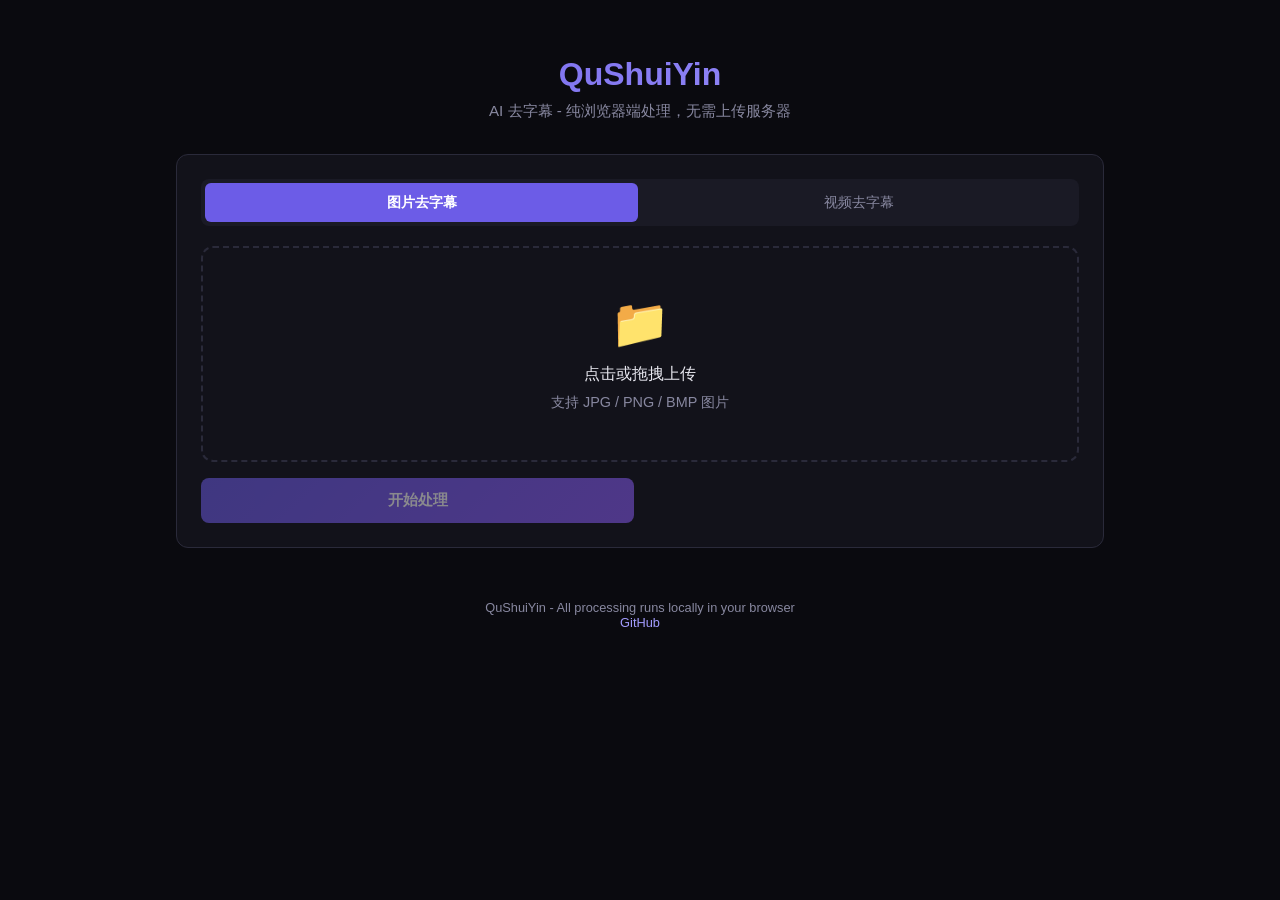
==== index.html @ d20176bd "Replace with client-side subtitle remover (GitHub Pages)" ====
<!DOCTYPE html>
<html lang="zh-CN">
<head>
<meta charset="UTF-8">
<meta name="viewport" content="width=device-width, initial-scale=1.0">
<title>QuShuiYin - AI 去字幕</title>
<style>
:root {
  --bg: #0a0a0f;
  --surface: #12121a;
  --surface2: #1a1a25;
  --border: #2a2a3a;
  --text: #e8e8f0;
  --text2: #8888a0;
  --accent: #6c5ce7;
  --accent2: #a29bfe;
  --success: #00b894;
  --danger: #e17055;
  --radius: 12px;
}
* { margin: 0; padding: 0; box-sizing: border-box; }
body {
  font-family: -apple-system, BlinkMacSystemFont, 'Segoe UI', Roboto, sans-serif;
  background: var(--bg);
  color: var(--text);
  min-height: 100vh;
}
.app {
  max-width: 960px;
  margin: 0 auto;
  padding: 24px 16px;
}
header {
  text-align: center;
  padding: 32px 0;
}
header h1 {
  font-size: 2rem;
  background: linear-gradient(135deg, var(--accent), var(--accent2));
  -webkit-background-clip: text;
  -webkit-text-fill-color: transparent;
  margin-bottom: 8px;
}
header p { color: var(--text2); font-size: 0.95rem; }
.card {
  background: var(--surface);
  border: 1px solid var(--border);
  border-radius: var(--radius);
  padding: 24px;
  margin-bottom: 20px;
}
.card-title {
  font-size: 1rem;
  font-weight: 600;
  margin-bottom: 16px;
  display: flex;
  align-items: center;
  gap: 8px;
}
.tabs {
  display: flex;
  gap: 4px;
  margin-bottom: 20px;
  background: var(--surface2);
  border-radius: 8px;
  padding: 4px;
}
.tab {
  flex: 1;
  padding: 10px;
  text-align: center;
  border-radius: 6px;
  cursor: pointer;
  font-size: 0.9rem;
  transition: all 0.2s;
  color: var(--text2);
  border: none;
  background: none;
}
.tab.active {
  background: var(--accent);
  color: white;
  font-weight: 600;
}
.tab:hover:not(.active) { color: var(--text); }
.upload-zone {
  border: 2px dashed var(--border);
  border-radius: var(--radius);
  padding: 48px 24px;
  text-align: center;
  cursor: pointer;
  transition: all 0.3s;
}
.upload-zone:hover, .upload-zone.dragover {
  border-color: var(--accent);
  background: rgba(108,92,231,0.05);
}
.upload-zone .icon { font-size: 3rem; margin-bottom: 12px; }
.upload-zone .label { color: var(--text2); font-size: 0.9rem; margin-top: 8px; }
.upload-zone input { display: none; }
.preview-container {
  position: relative;
  border-radius: var(--radius);
  overflow: hidden;
  background: #000;
  margin-top: 16px;
}
.preview-container canvas, .preview-container video {
  display: block;
  width: 100%;
  max-height: 480px;
  object-fit: contain;
}
.controls {
  display: grid;
  grid-template-columns: 1fr 1fr;
  gap: 12px;
  margin-top: 16px;
}
.control-group label {
  display: block;
  font-size: 0.8rem;
  color: var(--text2);
  margin-bottom: 6px;
}
.slider-wrap {
  display: flex;
  align-items: center;
  gap: 10px;
}
input[type="range"] {
  flex: 1;
  -webkit-appearance: none;
  height: 4px;
  background: var(--surface2);
  border-radius: 2px;
  outline: none;
}
input[type="range"]::-webkit-slider-thumb {
  -webkit-appearance: none;
  width: 16px;
  height: 16px;
  background: var(--accent);
  border-radius: 50%;
  cursor: pointer;
}
.range-val {
  font-size: 0.8rem;
  color: var(--accent2);
  min-width: 32px;
  text-align: right;
}
select {
  width: 100%;
  padding: 10px 12px;
  background: var(--surface2);
  border: 1px solid var(--border);
  border-radius: 8px;
  color: var(--text);
  font-size: 0.9rem;
  outline: none;
}
select:focus { border-color: var(--accent); }
.btn {
  display: inline-flex;
  align-items: center;
  justify-content: center;
  gap: 8px;
  padding: 12px 24px;
  border: none;
  border-radius: 8px;
  font-size: 0.95rem;
  font-weight: 600;
  cursor: pointer;
  transition: all 0.2s;
  width: 100%;
}
.btn-primary {
  background: linear-gradient(135deg, var(--accent), #8b5cf6);
  color: white;
}
.btn-primary:hover { transform: translateY(-1px); box-shadow: 0 4px 20px rgba(108,92,231,0.4); }
.btn-primary:disabled { opacity: 0.5; cursor: not-allowed; transform: none; box-shadow: none; }
.btn-secondary {
  background: var(--surface2);
  color: var(--text);
  border: 1px solid var(--border);
}
.btn-secondary:hover { border-color: var(--accent); }
.btn-group {
  display: grid;
  grid-template-columns: 1fr 1fr;
  gap: 12px;
  margin-top: 16px;
}
.progress-wrap {
  margin-top: 16px;
  display: none;
}
.progress-wrap.show { display: block; }
.progress-header {
  display: flex;
  justify-content: space-between;
  margin-bottom: 8px;
  font-size: 0.85rem;
}
.progress-header .step { color: var(--text2); }
.progress-header .pct { color: var(--accent2); font-weight: 600; }
.progress-bar {
  height: 6px;
  background: var(--surface2);
  border-radius: 3px;
  overflow: hidden;
}
.progress-bar .fill {
  height: 100%;
  background: linear-gradient(90deg, var(--accent), var(--accent2));
  border-radius: 3px;
  transition: width 0.3s;
  width: 0%;
}
.result-section { display: none; }
.result-section.show { display: block; }
.compare-wrap {
  position: relative;
  border-radius: var(--radius);
  overflow: hidden;
  background: #000;
}
.compare-wrap canvas {
  display: block;
  width: 100%;
  max-height: 480px;
}
.compare-labels {
  display: grid;
  grid-template-columns: 1fr 1fr;
  margin-top: 8px;
}
.compare-labels span {
  text-align: center;
  font-size: 0.8rem;
  color: var(--text2);
}
.footer {
  text-align: center;
  padding: 32px 0;
  color: var(--text2);
  font-size: 0.8rem;
}
.footer a { color: var(--accent2); text-decoration: none; }
@media (max-width: 640px) {
  .controls { grid-template-columns: 1fr; }
  .btn-group { grid-template-columns: 1fr; }
  header h1 { font-size: 1.5rem; }
}
</style>
</head>
<body>
<div class="app">
  <header>
    <h1>QuShuiYin</h1>
    <p>AI 去字幕 - 纯浏览器端处理，无需上传服务器</p>
  </header>

  <div class="card">
    <div class="tabs">
      <button class="tab active" data-mode="image">图片去字幕</button>
      <button class="tab" data-mode="video">视频去字幕</button>
    </div>

    <div id="uploadZone" class="upload-zone">
      <div class="icon">📁</div>
      <div>点击或拖拽上传</div>
      <div class="label" id="fileTypes">支持 JPG / PNG / BMP 图片</div>
      <input type="file" id="fileInput" accept="image/*">
    </div>

    <div class="preview-container" id="previewSection" style="display:none">
      <canvas id="previewCanvas"></canvas>
    </div>

    <div id="videoControls" style="display:none">
      <div class="controls">
        <div class="control-group">
          <label>检测区域（底部比例）</label>
          <div class="slider-wrap">
            <input type="range" id="bottomRatio" min="20" max="60" value="40">
            <span class="range-val" id="bottomRatioVal">40%</span>
          </div>
        </div>
        <div class="control-group">
          <label>字幕颜色灵敏度</label>
          <div class="slider-wrap">
            <input type="range" id="colorSensitivity" min="30" max="100" value="70">
            <span class="range-val" id="colorSensitivityVal">70%</span>
          </div>
        </div>
        <div class="control-group">
          <label>修复强度</label>
          <div class="slider-wrap">
            <input type="range" id="inpaintRadius" min="3" max="20" value="10">
            <span class="range-val" id="inpaintRadiusVal">10</span>
          </div>
        </div>
        <div class="control-group">
          <label>视频抽帧率</label>
          <select id="frameRate">
            <option value="1">每秒 1 帧（快）</option>
            <option value="2">每秒 2 帧</option>
            <option value="5" selected>每秒 5 帧（推荐）</option>
            <option value="10">每秒 10 帧（精细）</option>
          </select>
        </div>
      </div>
    </div>

    <div class="progress-wrap" id="progressWrap">
      <div class="progress-header">
        <span class="step" id="progressStep">准备中...</span>
        <span class="pct" id="progressPct">0%</span>
      </div>
      <div class="progress-bar"><div class="fill" id="progressFill"></div></div>
    </div>

    <div class="btn-group">
      <button class="btn btn-primary" id="btnProcess" disabled>开始处理</button>
      <button class="btn btn-secondary" id="btnReset" style="display:none">重新上传</button>
    </div>
  </div>

  <div class="card result-section" id="resultSection">
    <div class="card-title">处理结果</div>
    <div class="compare-wrap" id="compareWrap"></div>
    <div class="compare-labels" id="compareLabels"></div>
    <div class="btn-group" style="margin-top:16px">
      <button class="btn btn-primary" id="btnDownload">下载结果</button>
      <button class="btn btn-secondary" id="btnReset2">处理新文件</button>
    </div>
  </div>

  <div class="footer">
    <p>QuShuiYin - All processing runs locally in your browser</p>
    <p><a href="https://github.com/YP-4966/QuShuiYin" target="_blank">GitHub</a></p>
  </div>
</div>

<script>
// ========== 状态管理 ==========
let currentMode = 'image';
let sourceFile = null;
let sourceType = '';
let resultBlob = null;
let resultURL = null;

// ========== DOM ==========
const $ = s => document.querySelector(s);
const $$ = s => document.querySelectorAll(s);

const uploadZone = $('#uploadZone');
const fileInput = $('#fileInput');
const previewSection = $('#previewSection');
const previewCanvas = $('#previewCanvas');
const progressWrap = $('#progressWrap');
const progressStep = $('#progressStep');
const progressPct = $('#progressPct');
const progressFill = $('#progressFill');
const btnProcess = $('#btnProcess');
const btnReset = $('#btnReset');
const btnReset2 = $('#btnReset2');
const btnDownload = $('#btnDownload');
const resultSection = $('#resultSection');
const compareWrap = $('#compareWrap');
const compareLabels = $('#compareLabels');
const videoControls = $('#videoControls');

// ========== Tab 切换 ==========
$$('.tab').forEach(tab => {
  tab.addEventListener('click', () => {
    $$('.tab').forEach(t => t.classList.remove('active'));
    tab.classList.add('active');
    currentMode = tab.dataset.mode;
    resetAll();
    if (currentMode === 'image') {
      fileInput.accept = 'image/*';
      $('#fileTypes').textContent = '支持 JPG / PNG / BMP 图片';
    } else {
      fileInput.accept = 'video/*';
      $('#fileTypes').textContent = '支持 MP4 / WebM / MOV 视频';
    }
  });
});

// ========== 上传 ==========
uploadZone.addEventListener('click', () => fileInput.click());
uploadZone.addEventListener('dragover', e => { e.preventDefault(); uploadZone.classList.add('dragover'); });
uploadZone.addEventListener('dragleave', () => uploadZone.classList.remove('dragover'));
uploadZone.addEventListener('drop', e => {
  e.preventDefault();
  uploadZone.classList.remove('dragover');
  if (e.dataTransfer.files.length) handleFile(e.dataTransfer.files[0]);
});
fileInput.addEventListener('change', () => {
  if (fileInput.files.length) handleFile(fileInput.files[0]);
});

function handleFile(file) {
  sourceFile = file;
  sourceType = file.type.split('/')[0];
  uploadZone.style.display = 'none';
  previewSection.style.display = 'block';
  btnProcess.disabled = false;
  btnReset.style.display = 'inline-flex';

  if (currentMode === 'image' || sourceType === 'image') {
    showImagePreview(file);
  } else {
    showVideoPreview(file);
  }
}

function showImagePreview(file) {
  const img = new Image();
  img.onload = () => {
    previewCanvas.width = img.width;
    previewCanvas.height = img.height;
    const ctx = previewCanvas.getContext('2d');
    ctx.drawImage(img, 0, 0);
  };
  img.src = URL.createObjectURL(file);
}

function showVideoPreview(file) {
  const video = document.createElement('video');
  video.controls = true;
  video.muted = true;
  video.style.width = '100%';
  video.style.maxHeight = '480px';
  video.src = URL.createObjectURL(file);
  previewSection.innerHTML = '';
  previewSection.appendChild(video);
  videoControls.style.display = 'block';
}

// ========== 参数读取 ==========
function getParams() {
  return {
    bottomRatio: parseInt($('#bottomRatio').value) / 100,
    colorSensitivity: parseInt($('#colorSensitivity').value) / 100,
    inpaintRadius: parseInt($('#inpaintRadius').value),
    frameRate: parseInt($('#frameRate').value)
  };
}

// 滑块实时显示
['bottomRatio', 'colorSensitivity', 'inpaintRadius'].forEach(id => {
  const el = $(`#${id}`);
  el.addEventListener('input', () => {
    const valEl = $(`#${id}Val`);
    valEl.textContent = id === 'inpaintRadius' ? el.value : el.value + '%';
  });
});

// ========== 进度 ==========
function setProgress(pct, step) {
  progressWrap.classList.add('show');
  progressPct.textContent = Math.round(pct) + '%';
  progressFill.style.width = pct + '%';
  if (step) progressStep.textContent = step;
}

// ========== 字幕检测 ==========
function detectSubtitleMask(ctx, width, height, params) {
  const imageData = ctx.getImageData(0, 0, width, height);
  const data = imageData.data;
  const bottomY = Math.floor(height * (1 - params.bottomRatio));
  const mask = new Uint8ClampedArray(width * height);

  const sens = params.colorSensitivity;
  const satThresh = 60 + (1 - sens) * 100;
  const valThresh = 150 + (1 - sens) * 60;

  for (let y = bottomY; y < height; y++) {
    for (let x = 0; x < width; x++) {
      const i = (y * width + x) * 4;
      const r = data[i], g = data[i+1], b = data[i+2];

      // RGB → HSV
      const max = Math.max(r, g, b);
      const min = Math.min(r, g, b);
      const d = max - min;
      const s = max === 0 ? 0 : d / max * 255;
      const v = max;

      // 检测白色/亮色/黄色字幕
      let isText = false;
      if (v > valThresh && s < satThresh) {
        isText = true; // 白色/亮色
      }
      // 检测黄色字幕（常见于某些视频）
      if (r > 180 && g > 150 && b < 100 && s > 50 && v > 150) {
        isText = true;
      }

      if (isText) {
        mask[y * width + x] = 255;
      }
    }
  }

  // 形态学操作：膨胀 + 闭运算
  dilateMask(mask, width, height, 3);
  closeMask(mask, width, height, 8, 3);
  dilateMask(mask, width, height, 2);

  // 过滤：只保留底部宽条状区域（字幕特征）
  const contours = findContours(mask, width, height);
  const filtered = new Uint8ClampedArray(width * height);

  for (const contour of contours) {
    const { minX, minY, maxX, maxY } = contour;
    const cw = maxX - minX;
    const ch = maxY - minY;

    // 字幕特征：宽度 > 图片宽的 8%，高度合理
    if (cw > width * 0.08 && ch > 4 && ch < height * 0.15) {
      // 填充边界框
      const padX = 6, padY = 4;
      const x1 = Math.max(0, minX - padX);
      const y1 = Math.max(0, minY - padY);
      const x2 = Math.min(width, maxX + padX);
      const y2 = Math.min(height, maxY + padY);

      for (let y = y1; y < y2; y++) {
        for (let x = x1; x < x2; x++) {
          filtered[y * width + x] = 255;
        }
      }
    }
  }

  return filtered;
}

// ========== 形态学操作 ==========
function dilateMask(mask, w, h, r) {
  const copy = new Uint8ClampedArray(mask);
  for (let y = r; y < h - r; y++) {
    for (let x = r; x < w - r; x++) {
      if (copy[y * w + x] === 255) {
        for (let dy = -r; dy <= r; dy++) {
          for (let dx = -r; dx <= r; dx++) {
            if (dx*dx + dy*dy <= r*r) {
              mask[(y+dy)*w + (x+dx)] = 255;
            }
          }
        }
      }
    }
  }
}

function closeMask(mask, w, h, kx, ky) {
  // 先膨胀再腐蚀
  const tmp = new Uint8ClampedArray(mask);
  dilateMask(tmp, w, h, Math.ceil(kx/2));
  erodeMask(mask, w, h, Math.ceil(ky/2));
}

function erodeMask(mask, w, h, r) {
  const copy = new Uint8ClampedArray(mask);
  for (let y = r; y < h - r; y++) {
    for (let x = r; x < w - r; x++) {
      let allSet = true;
      outer: for (let dy = -r; dy <= r; dy++) {
        for (let dx = -r; dx <= r; dx++) {
          if (copy[(y+dy)*w + (x+dx)] === 0) {
            allSet = false;
            break outer;
          }
        }
      }
      mask[y * w + x] = allSet ? 255 : 0;
    }
  }
}

// ========== 轮廓检测（简化版）==========
function findContours(mask, w, h) {
  const visited = new Uint8ClampedArray(w * h);
  const contours = [];

  for (let y = 0; y < h; y++) {
    for (let x = 0; x < w; x++) {
      const idx = y * w + x;
      if (mask[idx] === 255 && !visited[idx]) {
        // BFS 找连通区域
        let minX = x, minY = y, maxX = x, maxY = y;
        const queue = [idx];
        visited[idx] = 1;

        while (queue.length > 0) {
          const cur = queue.shift();
          const cx = cur % w;
          const cy = (cur - cx) / w;
          minX = Math.min(minX, cx);
          maxX = Math.max(maxX, cx);
          minY = Math.min(minY, cy);
          maxY = Math.max(maxY, cy);

          for (const [dx, dy] of [[-1,0],[1,0],[0,-1],[0,1]]) {
            const nx = cx + dx, ny = cy + dy;
            if (nx >= 0 && nx < w && ny >= 0 && ny < h) {
              const ni = ny * w + nx;
              if (mask[ni] === 255 && !visited[ni]) {
                visited[ni] = 1;
                queue.push(ni);
              }
            }
          }
        }

        contours.push({ minX, minY, maxX, maxY });
      }
    }
  }
  return contours;
}

// ========== Telea Inpainting（简化版，Canvas 实现）==========
function inpaintRegion(ctx, width, height, mask, radius) {
  const imageData = ctx.getImageData(0, 0, width, height);
  const data = imageData.data;

  // 找到所有需要修复的像素
  const toInpaint = [];
  for (let y = 0; y < height; y++) {
    for (let x = 0; x < width; x++) {
      if (mask[y * width + x] === 255) {
        toInpaint.push([x, y]);
      }
    }
  }

  if (toInpaint.length === 0) return;

  // 从外向内排序（边缘优先修复，效果更好）
  // 计算每个像素到非掩码区域的距离
  const dist = new Float32Array(width * height).fill(Infinity);
  const queue = [];

  for (let y = 0; y < height; y++) {
    for (let x = 0; x < width; x++) {
      if (mask[y * width + x] === 0) {
        dist[y * width + x] = 0;
        // 检查邻居是否在掩码内
        for (const [dx, dy] of [[-1,0],[1,0],[0,-1],[0,1]]) {
          const nx = x + dx, ny = y + dy;
          if (nx >= 0 && nx < width && ny >= 0 && ny < height) {
            if (mask[ny * width + nx] === 255) {
              queue.push([nx, ny, 1]);
            }
          }
        }
      }
    }
  }

  // BFS 计算距离
  let head = 0;
  while (head < queue.length) {
    const [x, y, d] = queue[head++];
    const idx = y * width + x;
    if (d >= dist[idx]) continue;
    dist[idx] = d;

    for (const [dx, dy] of [[-1,0],[1,0],[0,-1],[0,1],[-1,-1],[1,-1],[-1,1],[1,1]]) {
      const nx = x + dx, ny = y + dy;
      if (nx >= 0 && nx < width && ny >= 0 && ny < height) {
        if (mask[ny * width + nx] === 255 && dist[ny * width + nx] > d + 1) {
          queue.push([nx, ny, d + 1]);
        }
      }
    }
  }

  // 按距离从外到内排序
  toInpaint.sort((a, b) => {
    const da = dist[a[1] * width + a[0]];
    const db = dist[b[1] * width + b[0]];
    return da - db;
  });

  // 修复：从边缘向内，每个像素用周围已知像素的加权平均
  // 修改掩码为已修复
  const fixedMask = new Uint8ClampedArray(mask);

  for (const [x, y] of toInpaint) {
    const idx = (y * width + x) * 4;
    let totalR = 0, totalG = 0, totalB = 0, totalW = 0;

    // 收集周围已知像素
    const r = radius;
    for (let dy = -r; dy <= r; dy++) {
      for (let dx = -r; dx <= r; dx++) {
        const nx = x + dx, ny = y + dy;
        if (nx >= 0 && nx < width && ny >= 0 && ny < height) {
          if (fixedMask[ny * width + nx] === 0) {
            // 距离越近权重越大
            const dist2 = dx*dx + dy*dy;
            const w = 1.0 / (dist2 + 1);
            const ni = (ny * width + nx) * 4;
            totalR += data[ni] * w;
            totalG += data[ni+1] * w;
            totalB += data[ni+2] * w;
            totalW += w;
          }
        }
      }
    }

    if (totalW > 0) {
      data[idx] = totalR / totalW;
      data[idx+1] = totalG / totalW;
      data[idx+2] = totalB / totalW;
      data[idx+3] = 255;
    }

    fixedMask[y * width + x] = 0; // 标记为已修复
  }

  ctx.putImageData(imageData, 0, 0);
}

// ========== 简化版修复（更快，效果稍差）==========
function quickInpaint(ctx, width, height, mask, radius) {
  // 直接用周围像素的颜色填充
  const imageData = ctx.getImageData(0, 0, width, height);
  const data = imageData.data;
  const fixed = new Uint8ClampedArray(mask);

  // 多轮修复（从外到内）
  for (let pass = 0; pass < radius; pass++) {
    for (let y = 1; y < height - 1; y++) {
      for (let x = 1; x < width - 1; x++) {
        if (fixed[y * width + x] === 255) {
          const idx = (y * width + x) * 4;
          let r = 0, g = 0, b = 0, c = 0;

          for (const [dx, dy] of [[-1,0],[1,0],[0,-1],[0,1]]) {
            const ni = ((y+dy) * width + (x+dx)) * 4;
            if (fixed[(y+dy)*width + (x+dx)] === 0) {
              r += data[ni]; g += data[ni+1]; b += data[ni+2]; c++;
            }
          }
          if (c > 0) {
            data[idx] = r / c;
            data[idx+1] = g / c;
            data[idx+2] = b / c;
            fixed[y * width + x] = 0;
          }
        }
      }
    }
    // 反向扫描
    for (let y = height - 2; y > 0; y--) {
      for (let x = width - 2; x > 0; x--) {
        if (fixed[y * width + x] === 255) {
          const idx = (y * width + x) * 4;
          let r = 0, g = 0, b = 0, c = 0;
          for (const [dx, dy] of [[-1,0],[1,0],[0,-1],[0,1]]) {
            const ni = ((y+dy) * width + (x+dx)) * 4;
            if (fixed[(y+dy)*width + (x+dx)] === 0) {
              r += data[ni]; g += data[ni+1]; b += data[ni+2]; c++;
            }
          }
          if (c > 0) {
            data[idx] = r / c;
            data[idx+1] = g / c;
            data[idx+2] = b / c;
            fixed[y * width + x] = 0;
          }
        }
      }
    }
  }

  ctx.putImageData(imageData, 0, 0);
}

// ========== 处理图片 ==========
async function processImage(file) {
  return new Promise((resolve) => {
    const img = new Image();
    img.onload = () => {
      const w = img.width, h = img.height;
      const canvas = document.createElement('canvas');
      canvas.width = w;
      canvas.height = h;
      const ctx = canvas.getContext('2d');
      ctx.drawImage(img, 0, 0);

      setProgress(30, '检测字幕区域...');
      const params = getParams();
      const mask = detectSubtitleMask(ctx, w, h, params);

      const maskPixels = mask.reduce((a, b) => a + (b > 0 ? 1 : 0), 0);
      console.log(`检测到字幕像素: ${maskPixels} (${(maskPixels/(w*h)*100).toFixed(1)}%)`);

      setProgress(50, '修复图像...');
      setTimeout(() => {
        // 使用高质量修复
        inpaintRegion(ctx, w, h, mask, params.inpaintRadius);

        // 再做一轮快速修复处理残余
        const mask2 = detectSubtitleMask(ctx, w, h, params);
        quickInpaint(ctx, w, h, mask2, Math.min(params.inpaintRadius, 5));

        setProgress(100, '完成');
        canvas.toBlob(blob => {
          resolve({ blob, canvas, width: w, height: h });
        }, 'image/png');
      }, 50);
    };
    img.src = URL.createObjectURL(file);
  });
}

// ========== 处理视频 ==========
async function processVideo(file) {
  const params = getParams();
  const fps = params.frameRate;

  return new Promise((resolve) => {
    const video = document.createElement('video');
    video.muted = true;
    video.preload = 'auto';

    video.onloadedmetadata = async () => {
      const vw = video.videoWidth, vh = video.videoHeight;
      const duration = video.duration;
      const totalFrames = Math.ceil(duration * fps);

      // 限制最大帧数
      const maxFrames = Math.min(totalFrames, 300);
      const actualFps = maxFrames / duration;

      setProgress(5, `提取 ${maxFrames} 帧...`);

      // 抽帧到离屏 Canvas
      const frames = [];
      const frameCanvas = document.createElement('canvas');
      frameCanvas.width = vw;
      frameCanvas.height = vh;
      const frameCtx = frameCanvas.getContext('2d');

      for (let i = 0; i < maxFrames; i++) {
        const t = i / actualFps;
        video.currentTime = t;
        await new Promise(r => { video.onseeked = r; });
        frameCtx.drawImage(video, 0, 0, vw, vh);

        // 保存帧数据
        const frameData = frameCtx.getImageData(0, 0, vw, vh);
        frames.push({
          data: new ImageData(
            new Uint8ClampedArray(frameData.data),
            vw, vh
          ),
          time: t
        });

        const pct = 5 + (10 * i / maxFrames);
        setProgress(pct, `抽帧 ${i+1}/${maxFrames}`);
      }

      setProgress(15, `处理 ${maxFrames} 帧...`);

      // 逐帧处理
      const processedFrames = [];
      for (let i = 0; i < frames.length; i++) {
        const frame = frames[i];
        const tmpCanvas = document.createElement('canvas');
        tmpCanvas.width = vw;
        tmpCanvas.height = vh;
        const tmpCtx = tmpCanvas.getContext('2d');
        tmpCtx.putImageData(frame.data, 0, 0);

        // 检测 + 修复
        const mask = detectSubtitleMask(tmpCtx, vw, vh, params);
        inpaintRegion(tmpCtx, vw, vh, mask, params.inpaintRadius);

        // 二次修复
        const mask2 = detectSubtitleMask(tmpCtx, vw, vh, params);
        quickInpaint(tmpCtx, vw, vh, mask2, Math.min(params.inpaintRadius, 5));

        processedFrames.push({
          canvas: tmpCanvas,
          time: frame.time
        });

        const pct = 15 + (70 * (i + 1) / frames.length);
        setProgress(pct, `处理帧 ${i+1}/${frames.length}`);
      }

      setProgress(85, '合成视频...');

      // 用 MediaRecorder 合成视频
      const outCanvas = document.createElement('canvas');
      outCanvas.width = vw;
      outCanvas.height = vh;
      const outCtx = outCanvas.getContext('2d');

      const stream = outCanvas.captureStream(0);
      const recorder = new MediaRecorder(stream, {
        mimeType: 'video/webm;codecs=vp9',
        videoBitsPerSecond: 5000000
      });

      const chunks = [];
      recorder.ondataavailable = e => { if (e.data.size > 0) chunks.push(e.data); };

      const recordingDone = new Promise(r => {
        recorder.onstop = () => {
          const blob = new Blob(chunks, { type: 'video/webm' });
          r(blob);
        };
      });

      recorder.start();

      // 逐帧绘制到输出 canvas
      let frameIdx = 0;
      const drawNextFrame = () => {
        if (frameIdx >= processedFrames.length) {
          recorder.stop();
          return;
        }
        const pf = processedFrames[frameIdx];
        outCtx.drawImage(pf.canvas, 0, 0);

        // 按帧间隔计算下一帧时间
        const nextTime = frameIdx < processedFrames.length - 1
          ? processedFrames[frameIdx + 1].time - pf.time
          : 1 / actualFps;

        frameIdx++;
        const pct = 85 + (10 * frameIdx / processedFrames.length);
        setProgress(pct, `合成帧 ${frameIdx}/${processedFrames.length}`);

        setTimeout(drawNextFrame, Math.max(1, nextTime * 1000 * 0.8));
      };

      drawNextFrame();
      const videoBlob = await recordingDone;

      setProgress(100, '完成');
      resolve({ blob: videoBlob, width: vw, height: vh });
    };

    video.src = URL.createObjectURL(file);
  });
}

// ========== 处理按钮 ==========
btnProcess.addEventListener('click', async () => {
  if (!sourceFile) return;
  btnProcess.disabled = true;
  progressWrap.classList.add('show');

  try {
    let result;
    if (currentMode === 'image' || sourceType === 'image') {
      result = await processImage(sourceFile);
    } else {
      result = await processVideo(sourceFile);
    }

    resultBlob = result.blob;
    resultURL = URL.createObjectURL(resultBlob);

    // 显示结果
    resultSection.classList.add('show');
    compareWrap.innerHTML = '';
    compareLabels.innerHTML = '';

    if (currentMode === 'image' || sourceType === 'image') {
      // 并排对比
      const origImg = document.createElement('img');
      origImg.src = URL.createObjectURL(sourceFile);
      origImg.style.cssText = 'width:100%;display:block';

      const resImg = document.createElement('img');
      resImg.src = resultURL;
      resImg.style.cssText = 'width:100%;display:block';

      compareWrap.style.display = 'grid';
      compareWrap.style.gridTemplateColumns = '1fr 1fr';
      compareWrap.appendChild(origImg);
      compareWrap.appendChild(resImg);

      compareLabels.innerHTML = '<span>原图</span><span>处理后</span>';
    } else {
      const video = document.createElement('video');
      video.src = resultURL;
      video.controls = true;
      video.style.cssText = 'width:100%;display:block';
      compareWrap.appendChild(video);
      compareLabels.innerHTML = '<span colspan="2" style="grid-column:1/-1">处理后的视频</span>';
    }
  } catch (err) {
    console.error(err);
    setProgress(0, '处理出错: ' + err.message);
  }
});

// ========== 下载 ==========
btnDownload.addEventListener('click', () => {
  if (!resultBlob) return;
  const a = document.createElement('a');
  a.href = resultURL;
  a.download = currentMode === 'image' || sourceType === 'image'
    ? 'qushuiyin_result.png'
    : 'qushuiyin_result.webm';
  a.click();
});

// ========== 重置 ==========
function resetAll() {
  sourceFile = null;
  resultBlob = null;
  if (resultURL) { URL.revokeObjectURL(resultURL); resultURL = null; }
  fileInput.value = '';
  uploadZone.style.display = '';
  previewSection.style.display = 'none';
  previewSection.innerHTML = '<canvas id="previewCanvas"></canvas>';
  btnProcess.disabled = true;
  btnReset.style.display = 'none';
  resultSection.classList.remove('show');
  progressWrap.classList.remove('show');
  videoControls.style.display = 'none';
}

btnReset.addEventListener('click', resetAll);
btnReset2.addEventListener('click', resetAll);
</script>
</body>
</html>
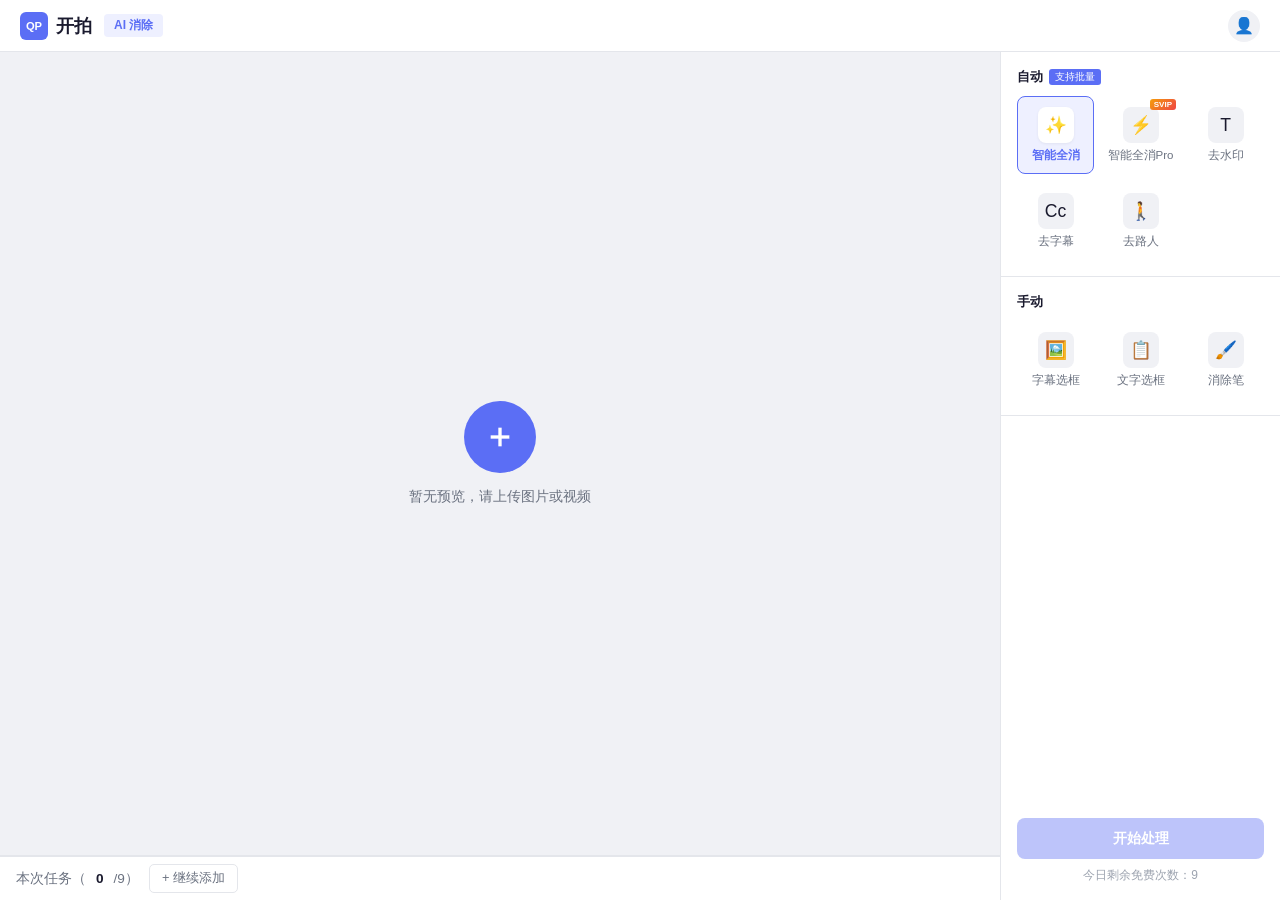
==== commit 0b9dc9ce: "feat: 我想要搭建一个去图片和视频水印和字幕的工… Co-authored-by: traeagent <traeagent@users.noreply.github.com>" ====
--- a/index.html
+++ b/index.html
@@ -3,319 +3,630 @@
 <head>
 <meta charset="UTF-8">
 <meta name="viewport" content="width=device-width, initial-scale=1.0">
-<title>QuShuiYin - AI 去字幕</title>
+<title>QuShuiYin - AI 消除字幕水印</title>
 <style>
 :root {
-  --bg: #0a0a0f;
-  --surface: #12121a;
-  --surface2: #1a1a25;
-  --border: #2a2a3a;
-  --text: #e8e8f0;
-  --text2: #8888a0;
-  --accent: #6c5ce7;
-  --accent2: #a29bfe;
-  --success: #00b894;
-  --danger: #e17055;
-  --radius: 12px;
+  --bg: #f5f6fa;
+  --surface: #ffffff;
+  --surface2: #f0f1f5;
+  --border: #e4e6eb;
+  --text: #1a1a2e;
+  --text2: #6b7280;
+  --text3: #9ca3af;
+  --accent: #5b6ef5;
+  --accent-light: #eef0ff;
+  --accent-hover: #4a5ce0;
+  --success: #10b981;
+  --danger: #ef4444;
+  --radius: 10px;
+  --shadow: 0 1px 3px rgba(0,0,0,0.06);
+  --shadow-lg: 0 4px 16px rgba(0,0,0,0.08);
 }
 * { margin: 0; padding: 0; box-sizing: border-box; }
 body {
-  font-family: -apple-system, BlinkMacSystemFont, 'Segoe UI', Roboto, sans-serif;
+  font-family: -apple-system, BlinkMacSystemFont, 'PingFang SC', 'Microsoft YaHei', sans-serif;
   background: var(--bg);
   color: var(--text);
   min-height: 100vh;
-}
-.app {
-  max-width: 960px;
-  margin: 0 auto;
-  padding: 24px 16px;
-}
-header {
+  overflow: hidden;
+}
+
+/* ===== Header ===== */
+.header {
+  height: 52px;
+  background: var(--surface);
+  border-bottom: 1px solid var(--border);
+  display: flex;
+  align-items: center;
+  padding: 0 20px;
+  gap: 12px;
+  position: relative;
+  z-index: 10;
+}
+.header .logo {
+  display: flex;
+  align-items: center;
+  gap: 8px;
+  font-weight: 700;
+  font-size: 1.1rem;
+}
+.header .logo-icon {
+  width: 28px;
+  height: 28px;
+  background: var(--accent);
+  border-radius: 6px;
+  display: flex;
+  align-items: center;
+  justify-content: center;
+  color: white;
+  font-size: 0.7rem;
+  font-weight: 800;
+}
+.header .tag {
+  background: var(--accent-light);
+  color: var(--accent);
+  font-size: 0.75rem;
+  font-weight: 600;
+  padding: 3px 10px;
+  border-radius: 4px;
+}
+.header .right {
+  margin-left: auto;
+  display: flex;
+  align-items: center;
+  gap: 12px;
+}
+.btn-vip {
+  background: var(--accent);
+  color: white;
+  border: none;
+  padding: 7px 16px;
+  border-radius: 6px;
+  font-size: 0.82rem;
+  font-weight: 600;
+  cursor: pointer;
+  display: flex;
+  align-items: center;
+  gap: 5px;
+}
+.btn-vip:hover { background: var(--accent-hover); }
+.avatar {
+  width: 32px;
+  height: 32px;
+  border-radius: 50%;
+  background: var(--surface2);
+  display: flex;
+  align-items: center;
+  justify-content: center;
+  color: var(--text3);
+  cursor: pointer;
+}
+
+/* ===== Layout ===== */
+.layout {
+  display: flex;
+  height: calc(100vh - 52px);
+}
+
+/* ===== Main Area ===== */
+.main-area {
+  flex: 1;
+  display: flex;
+  flex-direction: column;
+  min-width: 0;
+}
+
+/* Upload / Preview */
+.preview-zone {
+  flex: 1;
+  display: flex;
+  align-items: center;
+  justify-content: center;
+  background: var(--surface2);
+  position: relative;
+  overflow: hidden;
+  border-bottom: 1px solid var(--border);
+}
+.upload-placeholder {
   text-align: center;
-  padding: 32px 0;
-}
-header h1 {
-  font-size: 2rem;
-  background: linear-gradient(135deg, var(--accent), var(--accent2));
-  -webkit-background-clip: text;
-  -webkit-text-fill-color: transparent;
-  margin-bottom: 8px;
-}
-header p { color: var(--text2); font-size: 0.95rem; }
-.card {
+  cursor: pointer;
+}
+.upload-placeholder .plus {
+  width: 72px;
+  height: 72px;
+  background: var(--accent);
+  border-radius: 50%;
+  display: flex;
+  align-items: center;
+  justify-content: center;
+  margin: 0 auto 14px;
+  transition: transform 0.2s;
+}
+.upload-placeholder .plus:hover { transform: scale(1.05); }
+.upload-placeholder .plus svg { width: 32px; height: 32px; }
+.upload-placeholder p { color: var(--text2); font-size: 0.88rem; }
+
+/* Canvas container for editing */
+.canvas-container {
+  position: relative;
+  display: none;
+  width: 100%;
+  height: 100%;
+}
+.canvas-container canvas {
+  position: absolute;
+  top: 50%;
+  left: 50%;
+  transform: translate(-50%, -50%);
+  max-width: 100%;
+  max-height: 100%;
+}
+.canvas-container canvas.overlay-canvas {
+  cursor: crosshair;
+  z-index: 2;
+}
+
+/* Video container */
+.video-container {
+  display: none;
+  width: 100%;
+  height: 100%;
+  background: #000;
+  align-items: center;
+  justify-content: center;
+}
+.video-container video {
+  max-width: 100%;
+  max-height: 100%;
+}
+
+/* Drag over effect */
+.preview-zone.dragover {
+  background: var(--accent-light);
+  outline: 2px dashed var(--accent);
+  outline-offset: -8px;
+}
+
+/* Task list */
+.task-bar {
+  height: 44px;
   background: var(--surface);
+  border-top: 1px solid var(--border);
+  display: flex;
+  align-items: center;
+  padding: 0 16px;
+  gap: 10px;
+  font-size: 0.85rem;
+  color: var(--text2);
+}
+.task-bar .count { font-weight: 600; color: var(--text); }
+.btn-add {
   border: 1px solid var(--border);
-  border-radius: var(--radius);
-  padding: 24px;
-  margin-bottom: 20px;
-}
-.card-title {
-  font-size: 1rem;
+  background: white;
+  padding: 5px 12px;
+  border-radius: 5px;
+  font-size: 0.8rem;
+  cursor: pointer;
+  color: var(--text2);
+  display: flex;
+  align-items: center;
+  gap: 4px;
+}
+.btn-add:hover { border-color: var(--accent); color: var(--accent); }
+.task-bar .task-items {
+  flex: 1;
+  display: flex;
+  gap: 6px;
+  overflow-x: auto;
+  margin-left: 8px;
+}
+.task-bar .task-thumb {
+  width: 32px;
+  height: 24px;
+  border-radius: 3px;
+  background: var(--surface2);
+  overflow: hidden;
+  flex-shrink: 0;
+  border: 1.5px solid transparent;
+}
+.task-bar .task-thumb.active { border-color: var(--accent); }
+.task-bar .task-thumb img { width: 100%; height: 100%; object-fit: cover; }
+
+/* ===== Right Panel ===== */
+.right-panel {
+  width: 280px;
+  background: var(--surface);
+  border-left: 1px solid var(--border);
+  display: flex;
+  flex-direction: column;
+  overflow-y: auto;
+}
+.panel-section {
+  padding: 16px;
+  border-bottom: 1px solid var(--border);
+}
+.panel-section:last-child { border-bottom: none; }
+.panel-label {
+  font-size: 0.82rem;
   font-weight: 600;
-  margin-bottom: 16px;
-  display: flex;
-  align-items: center;
+  color: var(--text);
+  margin-bottom: 10px;
+  display: flex;
+  align-items: center;
+  gap: 6px;
+}
+.panel-label .badge {
+  background: var(--accent);
+  color: white;
+  font-size: 0.65rem;
+  padding: 1px 6px;
+  border-radius: 3px;
+  font-weight: 500;
+}
+
+/* Mode grid */
+.mode-grid {
+  display: grid;
+  grid-template-columns: 1fr 1fr 1fr;
   gap: 8px;
 }
-.tabs {
-  display: flex;
-  gap: 4px;
-  margin-bottom: 20px;
+.mode-item {
+  display: flex;
+  flex-direction: column;
+  align-items: center;
+  gap: 5px;
+  padding: 10px 4px;
+  border-radius: 8px;
+  cursor: pointer;
+  border: 1.5px solid transparent;
+  transition: all 0.15s;
+  position: relative;
+}
+.mode-item:hover { background: var(--surface2); }
+.mode-item.active {
+  border-color: var(--accent);
+  background: var(--accent-light);
+}
+.mode-item .icon-box {
+  width: 36px;
+  height: 36px;
+  border-radius: 8px;
+  background: var(--surface2);
+  display: flex;
+  align-items: center;
+  justify-content: center;
+  font-size: 1.1rem;
+}
+.mode-item.active .icon-box { background: white; box-shadow: var(--shadow); }
+.mode-item .label { font-size: 0.72rem; color: var(--text2); white-space: nowrap; }
+.mode-item.active .label { color: var(--accent); font-weight: 600; }
+.mode-item .svip-tag {
+  position: absolute;
+  top: 2px;
+  right: 2px;
+  background: linear-gradient(135deg, #f59e0b, #ef4444);
+  color: white;
+  font-size: 0.5rem;
+  padding: 1px 4px;
+  border-radius: 3px;
+  font-weight: 700;
+}
+
+/* Tool options */
+.tool-options {
+  display: none;
+  margin-top: 10px;
+  padding: 10px;
   background: var(--surface2);
   border-radius: 8px;
-  padding: 4px;
-}
-.tab {
-  flex: 1;
-  padding: 10px;
-  text-align: center;
-  border-radius: 6px;
+  font-size: 0.8rem;
+}
+.tool-options.show { display: block; }
+.tool-options label {
+  display: block;
+  margin-bottom: 6px;
+  color: var(--text2);
+  font-size: 0.78rem;
+}
+.tool-options select, .tool-options input[type="range"] {
+  width: 100%;
+  margin-bottom: 8px;
+}
+.tool-options select {
+  padding: 6px 8px;
+  border: 1px solid var(--border);
+  border-radius: 5px;
+  font-size: 0.8rem;
+  background: white;
+  color: var(--text);
+}
+.tool-options input[type="range"] {
+  -webkit-appearance: none;
+  height: 4px;
+  background: var(--border);
+  border-radius: 2px;
+  outline: none;
+}
+.tool-options input[type="range"]::-webkit-slider-thumb {
+  -webkit-appearance: none;
+  width: 14px;
+  height: 14px;
+  background: var(--accent);
+  border-radius: 50%;
   cursor: pointer;
+}
+.range-row {
+  display: flex;
+  align-items: center;
+  gap: 8px;
+}
+.range-row .val {
+  font-size: 0.75rem;
+  color: var(--accent);
+  min-width: 28px;
+  text-align: right;
+}
+
+/* Brush size indicator */
+.brush-indicator {
+  display: none;
+  position: fixed;
+  border: 2px solid var(--accent);
+  border-radius: 50%;
+  pointer-events: none;
+  z-index: 100;
+  opacity: 0.6;
+}
+
+/* Progress */
+.progress-section {
+  padding: 16px;
+  display: none;
+}
+.progress-section.show { display: block; }
+.progress-header {
+  display: flex;
+  justify-content: space-between;
+  margin-bottom: 6px;
+  font-size: 0.8rem;
+}
+.progress-header .step { color: var(--text2); }
+.progress-header .pct { color: var(--accent); font-weight: 600; }
+.progress-bar {
+  height: 5px;
+  background: var(--surface2);
+  border-radius: 3px;
+  overflow: hidden;
+}
+.progress-bar .fill {
+  height: 100%;
+  background: linear-gradient(90deg, var(--accent), #818cf8);
+  border-radius: 3px;
+  transition: width 0.3s;
+  width: 0%;
+}
+
+/* Action buttons */
+.action-section {
+  padding: 16px;
+  margin-top: auto;
+}
+.btn-process {
+  width: 100%;
+  padding: 11px;
+  border: none;
+  border-radius: 8px;
   font-size: 0.9rem;
+  font-weight: 600;
+  cursor: pointer;
   transition: all 0.2s;
-  color: var(--text2);
-  border: none;
-  background: none;
-}
-.tab.active {
   background: var(--accent);
   color: white;
-  font-weight: 600;
-}
-.tab:hover:not(.active) { color: var(--text); }
-.upload-zone {
-  border: 2px dashed var(--border);
-  border-radius: var(--radius);
-  padding: 48px 24px;
+}
+.btn-process:hover { background: var(--accent-hover); }
+.btn-process:disabled { opacity: 0.4; cursor: not-allowed; }
+.free-count {
   text-align: center;
-  cursor: pointer;
-  transition: all 0.3s;
-}
-.upload-zone:hover, .upload-zone.dragover {
-  border-color: var(--accent);
-  background: rgba(108,92,231,0.05);
-}
-.upload-zone .icon { font-size: 3rem; margin-bottom: 12px; }
-.upload-zone .label { color: var(--text2); font-size: 0.9rem; margin-top: 8px; }
-.upload-zone input { display: none; }
-.preview-container {
-  position: relative;
-  border-radius: var(--radius);
-  overflow: hidden;
-  background: #000;
-  margin-top: 16px;
-}
-.preview-container canvas, .preview-container video {
-  display: block;
-  width: 100%;
-  max-height: 480px;
-  object-fit: contain;
-}
-.controls {
+  font-size: 0.75rem;
+  color: var(--text3);
+  margin-top: 8px;
+}
+
+/* Result section */
+.result-section {
+  display: none;
+  position: fixed;
+  top: 0; left: 0; right: 0; bottom: 0;
+  background: rgba(0,0,0,0.6);
+  z-index: 100;
+  align-items: center;
+  justify-content: center;
+}
+.result-section.show { display: flex; }
+.result-card {
+  background: white;
+  border-radius: 12px;
+  padding: 24px;
+  max-width: 800px;
+  width: 90%;
+  max-height: 85vh;
+  overflow: auto;
+}
+.result-card h3 { margin-bottom: 16px; font-size: 1.1rem; }
+.result-compare {
   display: grid;
   grid-template-columns: 1fr 1fr;
   gap: 12px;
-  margin-top: 16px;
-}
-.control-group label {
-  display: block;
-  font-size: 0.8rem;
-  color: var(--text2);
-  margin-bottom: 6px;
-}
-.slider-wrap {
-  display: flex;
-  align-items: center;
-  gap: 10px;
-}
-input[type="range"] {
-  flex: 1;
-  -webkit-appearance: none;
-  height: 4px;
-  background: var(--surface2);
-  border-radius: 2px;
-  outline: none;
-}
-input[type="range"]::-webkit-slider-thumb {
-  -webkit-appearance: none;
-  width: 16px;
-  height: 16px;
-  background: var(--accent);
-  border-radius: 50%;
-  cursor: pointer;
-}
-.range-val {
-  font-size: 0.8rem;
-  color: var(--accent2);
-  min-width: 32px;
-  text-align: right;
-}
-select {
+  margin-bottom: 16px;
+}
+.result-compare img, .result-compare video {
   width: 100%;
-  padding: 10px 12px;
-  background: var(--surface2);
-  border: 1px solid var(--border);
   border-radius: 8px;
-  color: var(--text);
-  font-size: 0.9rem;
-  outline: none;
-}
-select:focus { border-color: var(--accent); }
-.btn {
-  display: inline-flex;
-  align-items: center;
-  justify-content: center;
-  gap: 8px;
-  padding: 12px 24px;
-  border: none;
-  border-radius: 8px;
-  font-size: 0.95rem;
-  font-weight: 600;
-  cursor: pointer;
-  transition: all 0.2s;
-  width: 100%;
-}
-.btn-primary {
-  background: linear-gradient(135deg, var(--accent), #8b5cf6);
-  color: white;
-}
-.btn-primary:hover { transform: translateY(-1px); box-shadow: 0 4px 20px rgba(108,92,231,0.4); }
-.btn-primary:disabled { opacity: 0.5; cursor: not-allowed; transform: none; box-shadow: none; }
-.btn-secondary {
-  background: var(--surface2);
-  color: var(--text);
-  border: 1px solid var(--border);
-}
-.btn-secondary:hover { border-color: var(--accent); }
-.btn-group {
-  display: grid;
-  grid-template-columns: 1fr 1fr;
-  gap: 12px;
-  margin-top: 16px;
-}
-.progress-wrap {
-  margin-top: 16px;
-  display: none;
-}
-.progress-wrap.show { display: block; }
-.progress-header {
-  display: flex;
-  justify-content: space-between;
-  margin-bottom: 8px;
-  font-size: 0.85rem;
-}
-.progress-header .step { color: var(--text2); }
-.progress-header .pct { color: var(--accent2); font-weight: 600; }
-.progress-bar {
-  height: 6px;
-  background: var(--surface2);
-  border-radius: 3px;
-  overflow: hidden;
-}
-.progress-bar .fill {
-  height: 100%;
-  background: linear-gradient(90deg, var(--accent), var(--accent2));
-  border-radius: 3px;
-  transition: width 0.3s;
-  width: 0%;
-}
-.result-section { display: none; }
-.result-section.show { display: block; }
-.compare-wrap {
-  position: relative;
-  border-radius: var(--radius);
-  overflow: hidden;
   background: #000;
 }
-.compare-wrap canvas {
-  display: block;
-  width: 100%;
-  max-height: 480px;
-}
-.compare-labels {
-  display: grid;
-  grid-template-columns: 1fr 1fr;
-  margin-top: 8px;
-}
-.compare-labels span {
+.result-compare .label {
   text-align: center;
   font-size: 0.8rem;
   color: var(--text2);
-}
-.footer {
-  text-align: center;
-  padding: 32px 0;
-  color: var(--text2);
-  font-size: 0.8rem;
-}
-.footer a { color: var(--accent2); text-decoration: none; }
-@media (max-width: 640px) {
-  .controls { grid-template-columns: 1fr; }
-  .btn-group { grid-template-columns: 1fr; }
-  header h1 { font-size: 1.5rem; }
-}
+  margin-top: 6px;
+}
+.result-actions {
+  display: flex;
+  gap: 10px;
+}
+.result-actions button {
+  flex: 1;
+  padding: 10px;
+  border-radius: 8px;
+  font-size: 0.85rem;
+  font-weight: 600;
+  cursor: pointer;
+  border: none;
+}
+.result-actions .btn-dl { background: var(--accent); color: white; }
+.result-actions .btn-close { background: var(--surface2); color: var(--text); }
+
+/* Hidden input */
+#fileInput { display: none; }
+
+/* Toast */
+.toast {
+  position: fixed;
+  top: 70px;
+  left: 50%;
+  transform: translateX(-50%);
+  background: var(--text);
+  color: white;
+  padding: 8px 20px;
+  border-radius: 6px;
+  font-size: 0.85rem;
+  z-index: 200;
+  opacity: 0;
+  transition: opacity 0.3s;
+  pointer-events: none;
+}
+.toast.show { opacity: 1; }
 </style>
 </head>
 <body>
-<div class="app">
-  <header>
-    <h1>QuShuiYin</h1>
-    <p>AI 去字幕 - 纯浏览器端处理，无需上传服务器</p>
-  </header>
-
-  <div class="card">
-    <div class="tabs">
-      <button class="tab active" data-mode="image">图片去字幕</button>
-      <button class="tab" data-mode="video">视频去字幕</button>
+
+<!-- Header -->
+<div class="header">
+  <div class="logo">
+    <div class="logo-icon">QP</div>
+    <span>开拍</span>
+  </div>
+  <span class="tag">AI 消除</span>
+  <div class="right">
+    <button class="btn-vip" style="display:none"> 立即开通</button>
+    <div class="avatar">👤</div>
+  </div>
+</div>
+
+<!-- Layout -->
+<div class="layout">
+  <!-- Main Area -->
+  <div class="main-area">
+    <div class="preview-zone" id="previewZone">
+      <div class="upload-placeholder" id="uploadPlaceholder">
+        <div class="plus">
+          <svg viewBox="0 0 24 24" fill="none" stroke="white" stroke-width="2.5"><line x1="12" y1="5" x2="12" y2="19"/><line x1="5" y1="12" x2="19" y2="12"/></svg>
+        </div>
+        <p>暂无预览，请上传图片或视频</p>
+      </div>
+      <div class="canvas-container" id="canvasContainer">
+        <canvas id="mainCanvas"></canvas>
+        <canvas id="overlayCanvas" class="overlay-canvas"></canvas>
+      </div>
+      <div class="video-container" id="videoContainer">
+        <video id="previewVideo" controls></video>
+      </div>
     </div>
 
-    <div id="uploadZone" class="upload-zone">
-      <div class="icon">📁</div>
-      <div>点击或拖拽上传</div>
-      <div class="label" id="fileTypes">支持 JPG / PNG / BMP 图片</div>
-      <input type="file" id="fileInput" accept="image/*">
+    <!-- Task bar -->
+    <div class="task-bar">
+      <span>本次任务（</span><span class="count" id="taskCount">0</span><span>/9）</span>
+      <button class="btn-add" id="btnAdd">+ 继续添加</button>
+      <div class="task-items" id="taskItems"></div>
     </div>
-
-    <div class="preview-container" id="previewSection" style="display:none">
-      <canvas id="previewCanvas"></canvas>
-    </div>
-
-    <div id="videoControls" style="display:none">
-      <div class="controls">
-        <div class="control-group">
-          <label>检测区域（底部比例）</label>
-          <div class="slider-wrap">
-            <input type="range" id="bottomRatio" min="20" max="60" value="40">
-            <span class="range-val" id="bottomRatioVal">40%</span>
-          </div>
+  </div>
+
+  <!-- Right Panel -->
+  <div class="right-panel">
+    <!-- Auto mode -->
+    <div class="panel-section">
+      <div class="panel-label">自动 <span class="badge">支持批量</span></div>
+      <div class="mode-grid" id="autoModes">
+        <div class="mode-item active" data-mode="smart">
+          <div class="icon-box">✨</div>
+          <span class="label">智能全消</span>
         </div>
-        <div class="control-group">
-          <label>字幕颜色灵敏度</label>
-          <div class="slider-wrap">
-            <input type="range" id="colorSensitivity" min="30" max="100" value="70">
-            <span class="range-val" id="colorSensitivityVal">70%</span>
-          </div>
+        <div class="mode-item" data-mode="smart-pro">
+          <div class="icon-box">⚡</div>
+          <span class="label">智能全消Pro</span>
+          <span class="svip-tag">SVIP</span>
         </div>
-        <div class="control-group">
-          <label>修复强度</label>
-          <div class="slider-wrap">
-            <input type="range" id="inpaintRadius" min="3" max="20" value="10">
-            <span class="range-val" id="inpaintRadiusVal">10</span>
-          </div>
+        <div class="mode-item" data-mode="watermark">
+          <div class="icon-box">T</div>
+          <span class="label">去水印</span>
         </div>
-        <div class="control-group">
-          <label>视频抽帧率</label>
-          <select id="frameRate">
-            <option value="1">每秒 1 帧（快）</option>
-            <option value="2">每秒 2 帧</option>
-            <option value="5" selected>每秒 5 帧（推荐）</option>
-            <option value="10">每秒 10 帧（精细）</option>
-          </select>
+        <div class="mode-item" data-mode="subtitle">
+          <div class="icon-box">Cc</div>
+          <span class="label">去字幕</span>
+        </div>
+        <div class="mode-item" data-mode="person">
+          <div class="icon-box">🚶</div>
+          <span class="label">去路人</span>
+        </div>
+      </div>
+      <div class="tool-options" id="autoOptions">
+        <label>修复算法</label>
+        <select id="algoSelect">
+          <option value="fast">快速修复（推荐）</option>
+          <option value="quality">高质量修复（慢）</option>
+        </select>
+        <label>字幕检测区域</label>
+        <div class="range-row">
+          <input type="range" id="bottomRatio" min="20" max="60" value="40">
+          <span class="val" id="bottomRatioVal">40%</span>
         </div>
       </div>
     </div>
 
-    <div class="progress-wrap" id="progressWrap">
+    <!-- Manual mode -->
+    <div class="panel-section">
+      <div class="panel-label">手动</div>
+      <div class="mode-grid" id="manualModes">
+        <div class="mode-item" data-mode="sub-box">
+          <div class="icon-box">🖼️</div>
+          <span class="label">字幕选框</span>
+        </div>
+        <div class="mode-item" data-mode="text-box">
+          <div class="icon-box">📋</div>
+          <span class="label">文字选框</span>
+        </div>
+        <div class="mode-item" data-mode="eraser">
+          <div class="icon-box">🖌️</div>
+          <span class="label">消除笔</span>
+        </div>
+      </div>
+      <div class="tool-options" id="manualOptions">
+        <label>画笔大小</label>
+        <div class="range-row">
+          <input type="range" id="brushSize" min="5" max="80" value="20">
+          <span class="val" id="brushSizeVal">20</span>
+        </div>
+        <label>消除模式</label>
+        <select id="eraserAlgo">
+          <option value="inpaint">AI 修复</option>
+          <option value="blur">高斯模糊</option>
+          <option value="pixelate">马赛克</option>
+        </select>
+      </div>
+    </div>
+
+    <!-- Progress -->
+    <div class="progress-section" id="progressSection">
       <div class="progress-header">
         <span class="step" id="progressStep">准备中...</span>
         <span class="pct" id="progressPct">0%</span>
@@ -323,726 +634,683 @@
       <div class="progress-bar"><div class="fill" id="progressFill"></div></div>
     </div>
 
-    <div class="btn-group">
-      <button class="btn btn-primary" id="btnProcess" disabled>开始处理</button>
-      <button class="btn btn-secondary" id="btnReset" style="display:none">重新上传</button>
+    <!-- Actions -->
+    <div class="action-section">
+      <button class="btn-process" id="btnProcess" disabled>开始处理</button>
+      <div class="free-count">今日剩余免费次数：9</div>
     </div>
   </div>
-
-  <div class="card result-section" id="resultSection">
-    <div class="card-title">处理结果</div>
-    <div class="compare-wrap" id="compareWrap"></div>
-    <div class="compare-labels" id="compareLabels"></div>
-    <div class="btn-group" style="margin-top:16px">
-      <button class="btn btn-primary" id="btnDownload">下载结果</button>
-      <button class="btn btn-secondary" id="btnReset2">处理新文件</button>
+</div>
+
+<!-- Result overlay -->
+<div class="result-section" id="resultSection">
+  <div class="result-card">
+    <h3>处理完成</h3>
+    <div class="result-compare" id="resultCompare"></div>
+    <div class="result-actions">
+      <button class="btn-dl" id="btnDownload">下载结果</button>
+      <button class="btn-close" id="btnCloseResult">关闭</button>
     </div>
   </div>
-
-  <div class="footer">
-    <p>QuShuiYin - All processing runs locally in your browser</p>
-    <p><a href="https://github.com/YP-4966/QuShuiYin" target="_blank">GitHub</a></p>
-  </div>
 </div>
 
+<!-- Toast -->
+<div class="toast" id="toast"></div>
+
+<!-- Hidden input -->
+<input type="file" id="fileInput" accept="image/*,video/*">
+
+<!-- Brush indicator -->
+<div class="brush-indicator" id="brushIndicator"></div>
+
 <script>
-// ========== 状态管理 ==========
-let currentMode = 'image';
-let sourceFile = null;
-let sourceType = '';
-let resultBlob = null;
-let resultURL = null;
+// ========== State ==========
+const state = {
+  currentMode: 'smart',     // 当前选中的模式
+  editMode: null,           // null=自动, 'sub-box'/'text-box'/'eraser'=手动
+  files: [],                // 任务文件列表
+  activeIndex: -1,          // 当前预览的任务索引
+  sourceImage: null,        // 当前图片 Image 对象
+  sourceVideo: null,        // 当前视频元素
+  isVideo: false,
+  maskCanvas: null,         // 手动掩码 Canvas
+  drawing: false,
+  drawStart: null,
+  drawRect: null,
+  resultBlob: null,
+  resultURL: null,
+};
 
 // ========== DOM ==========
 const $ = s => document.querySelector(s);
 const $$ = s => document.querySelectorAll(s);
 
-const uploadZone = $('#uploadZone');
+const previewZone = $('#previewZone');
+const uploadPlaceholder = $('#uploadPlaceholder');
+const canvasContainer = $('#canvasContainer');
+const mainCanvas = $('#mainCanvas');
+const overlayCanvas = $('#overlayCanvas');
+const videoContainer = $('#videoContainer');
+const previewVideo = $('#previewVideo');
 const fileInput = $('#fileInput');
-const previewSection = $('#previewSection');
-const previewCanvas = $('#previewCanvas');
-const progressWrap = $('#progressWrap');
+const taskItems = $('#taskItems');
+const taskCount = $('#taskCount');
+const progressSection = $('#progressSection');
 const progressStep = $('#progressStep');
 const progressPct = $('#progressPct');
 const progressFill = $('#progressFill');
 const btnProcess = $('#btnProcess');
-const btnReset = $('#btnReset');
-const btnReset2 = $('#btnReset2');
-const btnDownload = $('#btnDownload');
 const resultSection = $('#resultSection');
-const compareWrap = $('#compareWrap');
-const compareLabels = $('#compareLabels');
-const videoControls = $('#videoControls');
-
-// ========== Tab 切换 ==========
-$$('.tab').forEach(tab => {
-  tab.addEventListener('click', () => {
-    $$('.tab').forEach(t => t.classList.remove('active'));
-    tab.classList.add('active');
-    currentMode = tab.dataset.mode;
-    resetAll();
-    if (currentMode === 'image') {
-      fileInput.accept = 'image/*';
-      $('#fileTypes').textContent = '支持 JPG / PNG / BMP 图片';
-    } else {
-      fileInput.accept = 'video/*';
-      $('#fileTypes').textContent = '支持 MP4 / WebM / MOV 视频';
+const resultCompare = $('#resultCompare');
+const brushIndicator = $('#brushIndicator');
+
+// ========== Upload ==========
+uploadPlaceholder.addEventListener('click', () => fileInput.click());
+$('#btnAdd').addEventListener('click', () => fileInput.click());
+fileInput.addEventListener('change', () => {
+  if (fileInput.files.length) addFiles(Array.from(fileInput.files));
+  fileInput.value = '';
+});
+
+previewZone.addEventListener('dragover', e => { e.preventDefault(); previewZone.classList.add('dragover'); });
+previewZone.addEventListener('dragleave', () => previewZone.classList.remove('dragover'));
+previewZone.addEventListener('drop', e => {
+  e.preventDefault();
+  previewZone.classList.remove('dragover');
+  if (e.dataTransfer.files.length) addFiles(Array.from(e.dataTransfer.files));
+});
+
+function addFiles(files) {
+  const maxTasks = 9 - state.files.length;
+  if (maxTasks <= 0) { showToast('最多添加 9 个任务'); return; }
+  const valid = files.slice(0, maxTasks);
+  valid.forEach(f => {
+    if (f.type.startsWith('image/') || f.type.startsWith('video/')) {
+      state.files.push({ file: f, type: f.type.startsWith('video/') ? 'video' : 'image', status: 'pending' });
     }
   });
+  updateTaskBar();
+  if (state.activeIndex === -1 && state.files.length > 0) {
+    selectTask(0);
+  }
+  btnProcess.disabled = state.files.length === 0;
+}
+
+function updateTaskBar() {
+  taskCount.textContent = state.files.length;
+  taskItems.innerHTML = '';
+  state.files.forEach((f, i) => {
+    const div = document.createElement('div');
+    div.className = 'task-thumb' + (i === state.activeIndex ? ' active' : '');
+    if (f.thumbURL) {
+      div.innerHTML = `<img src="${f.thumbURL}">`;
+    }
+    div.addEventListener('click', () => selectTask(i));
+    taskItems.appendChild(div);
+  });
+}
+
+function selectTask(index) {
+  state.activeIndex = index;
+  const f = state.files[index];
+  state.isVideo = f.type === 'video';
+
+  // Show appropriate container
+  uploadPlaceholder.style.display = 'none';
+  canvasContainer.style.display = state.isVideo ? 'none' : 'block';
+  videoContainer.style.display = state.isVideo ? 'flex' : 'none';
+
+  if (state.isVideo) {
+    if (previewVideo.src !== URL.createObjectURL(f.file)) {
+      previewVideo.src = URL.createObjectURL(f.file);
+    }
+  } else {
+    const img = new Image();
+    img.onload = () => {
+      state.sourceImage = img;
+      mainCanvas.width = img.width;
+      mainCanvas.height = img.height;
+      overlayCanvas.width = img.width;
+      overlayCanvas.height = img.height;
+      const ctx = mainCanvas.getContext('2d');
+      ctx.drawImage(img, 0, 0);
+
+      // 创建掩码 Canvas
+      state.maskCanvas = document.createElement('canvas');
+      state.maskCanvas.width = img.width;
+      state.maskCanvas.height = img.height;
+
+      // 生成缩略图
+      if (!f.thumbURL) {
+        const thumb = document.createElement('canvas');
+        thumb.width = 64; thumb.height = 48;
+        const tctx = thumb.getContext('2d');
+        tctx.drawImage(img, 0, 0, 64, 48);
+        f.thumbURL = thumb.toDataURL();
+        updateTaskBar();
+      }
+
+      // 清除 overlay
+      const octx = overlayCanvas.getContext('2d');
+      octx.clearRect(0, 0, overlayCanvas.width, overlayCanvas.height);
+    };
+    img.src = URL.createObjectURL(f.file);
+  }
+  updateTaskBar();
+  updateManualOptions();
+}
+
+// ========== Mode selection ==========
+function setupModeGrid(containerId) {
+  $$('#' + containerId + ' .mode-item').forEach(item => {
+    item.addEventListener('click', () => {
+      // Deselect all in both grids
+      $$('.mode-item').forEach(m => m.classList.remove('active'));
+      item.classList.add('active');
+      state.currentMode = item.dataset.mode;
+
+      // Determine if auto or manual
+      const isManual = ['sub-box', 'text-box', 'eraser'].includes(state.currentMode);
+      state.editMode = isManual ? state.currentMode : null;
+
+      // Show/hide options
+      $('#autoOptions').classList.toggle('show', !isManual && ['smart', 'subtitle', 'watermark'].includes(state.currentMode));
+      $('#manualOptions').classList.toggle('show', isManual);
+
+      updateManualOptions();
+      updateOverlayCursor();
+    });
+  });
+}
+setupModeGrid('autoModes');
+setupModeGrid('manualModes');
+
+function updateManualOptions() {
+  if (!state.sourceImage || state.isVideo) return;
+  overlayCanvas.style.display = state.editMode ? 'block' : 'none';
+  if (state.editMode) {
+    overlayCanvas.style.cursor = state.editMode === 'eraser' ? 'none' : 'crosshair';
+  } else {
+    overlayCanvas.style.cursor = 'default';
+    // 清除 overlay
+    const octx = overlayCanvas.getContext('2d');
+    octx.clearRect(0, 0, overlayCanvas.width, overlayCanvas.height);
+  }
+}
+
+// ========== Range sliders ==========
+$('#bottomRatio').addEventListener('input', e => $('#bottomRatioVal').textContent = e.target.value + '%');
+$('#brushSize').addEventListener('input', e => {
+  $('#brushSizeVal').textContent = e.target.value;
+  updateBrushIndicator();
 });
 
-// ========== 上传 ==========
-uploadZone.addEventListener('click', () => fileInput.click());
-uploadZone.addEventListener('dragover', e => { e.preventDefault(); uploadZone.classList.add('dragover'); });
-uploadZone.addEventListener('dragleave', () => uploadZone.classList.remove('dragover'));
-uploadZone.addEventListener('drop', e => {
-  e.preventDefault();
-  uploadZone.classList.remove('dragover');
-  if (e.dataTransfer.files.length) handleFile(e.dataTransfer.files[0]);
+// ========== Canvas drawing ==========
+let lastDrawPos = null;
+
+overlayCanvas.addEventListener('mousedown', e => {
+  if (!state.editMode) return;
+  state.drawing = true;
+  const rect = overlayCanvas.getBoundingClientRect();
+  const scaleX = overlayCanvas.width / rect.width;
+  const scaleY = overlayCanvas.height / rect.height;
+  const x = (e.clientX - rect.left) * scaleX;
+  const y = (e.clientY - rect.top) * scaleY;
+  lastDrawPos = { x, y };
+
+  if (state.editMode === 'eraser') {
+    drawEraserStroke(x, y);
+  } else {
+    state.drawStart = { x, y };
+  }
 });
-fileInput.addEventListener('change', () => {
-  if (fileInput.files.length) handleFile(fileInput.files[0]);
+
+overlayCanvas.addEventListener('mousemove', e => {
+  const rect = overlayCanvas.getBoundingClientRect();
+  const scaleX = overlayCanvas.width / rect.width;
+  const scaleY = overlayCanvas.height / rect.height;
+  const x = (e.clientX - rect.left) * scaleX;
+  const y = (e.clientY - rect.top) * scaleY;
+
+  // Brush indicator
+  if (state.editMode === 'eraser') {
+    const size = parseInt($('#brushSize').value);
+    brushIndicator.style.display = 'block';
+    brushIndicator.style.width = (size * rect.width / overlayCanvas.width) + 'px';
+    brushIndicator.style.height = (size * rect.height / overlayCanvas.height) + 'px';
+    brushIndicator.style.left = (e.clientX - size * rect.width / overlayCanvas.width / 2) + 'px';
+    brushIndicator.style.top = (e.clientY - size * rect.height / overlayCanvas.height / 2) + 'px';
+  }
+
+  if (!state.drawing) return;
+
+  if (state.editMode === 'eraser') {
+    // Interpolate between last and current position
+    if (lastDrawPos) {
+      const dx = x - lastDrawPos.x;
+      const dy = y - lastDrawPos.y;
+      const dist = Math.sqrt(dx*dx + dy*dy);
+      const steps = Math.max(1, Math.floor(dist / 3));
+      for (let i = 0; i <= steps; i++) {
+        const t = i / steps;
+        drawEraserStroke(
+          lastDrawPos.x + dx * t,
+          lastDrawPos.y + dy * t
+        );
+      }
+    }
+    lastDrawPos = { x, y };
+  } else if (state.drawStart) {
+    // Draw selection rectangle preview
+    const octx = overlayCanvas.getContext('2d');
+    octx.clearRect(0, 0, overlayCanvas.width, overlayCanvas.height);
+    octx.strokeStyle = 'rgba(91, 110, 245, 0.8)';
+    octx.lineWidth = 2;
+    octx.setLineDash([6, 4]);
+    octx.fillStyle = 'rgba(91, 110, 245, 0.1)';
+    const rx = Math.min(state.drawStart.x, x);
+    const ry = Math.min(state.drawStart.y, y);
+    const rw = Math.abs(x - state.drawStart.x);
+    const rh = Math.abs(y - state.drawStart.y);
+    octx.fillRect(rx, ry, rw, rh);
+    octx.strokeRect(rx, ry, rw, rh);
+    state.drawRect = { x: rx, y: ry, w: rw, h: rh };
+  }
 });
 
-function handleFile(file) {
-  sourceFile = file;
-  sourceType = file.type.split('/')[0];
-  uploadZone.style.display = 'none';
-  previewSection.style.display = 'block';
-  btnProcess.disabled = false;
-  btnReset.style.display = 'inline-flex';
-
-  if (currentMode === 'image' || sourceType === 'image') {
-    showImagePreview(file);
-  } else {
-    showVideoPreview(file);
-  }
-}
-
-function showImagePreview(file) {
-  const img = new Image();
-  img.onload = () => {
-    previewCanvas.width = img.width;
-    previewCanvas.height = img.height;
-    const ctx = previewCanvas.getContext('2d');
-    ctx.drawImage(img, 0, 0);
-  };
-  img.src = URL.createObjectURL(file);
-}
-
-function showVideoPreview(file) {
-  const video = document.createElement('video');
-  video.controls = true;
-  video.muted = true;
-  video.style.width = '100%';
-  video.style.maxHeight = '480px';
-  video.src = URL.createObjectURL(file);
-  previewSection.innerHTML = '';
-  previewSection.appendChild(video);
-  videoControls.style.display = 'block';
-}
-
-// ========== 参数读取 ==========
-function getParams() {
-  return {
-    bottomRatio: parseInt($('#bottomRatio').value) / 100,
-    colorSensitivity: parseInt($('#colorSensitivity').value) / 100,
-    inpaintRadius: parseInt($('#inpaintRadius').value),
-    frameRate: parseInt($('#frameRate').value)
-  };
-}
-
-// 滑块实时显示
-['bottomRatio', 'colorSensitivity', 'inpaintRadius'].forEach(id => {
-  const el = $(`#${id}`);
-  el.addEventListener('input', () => {
-    const valEl = $(`#${id}Val`);
-    valEl.textContent = id === 'inpaintRadius' ? el.value : el.value + '%';
-  });
+overlayCanvas.addEventListener('mouseup', () => {
+  if (!state.drawing) return;
+  state.drawing = false;
+  lastDrawPos = null;
+
+  if (state.drawRect && state.editMode !== 'eraser') {
+    // 保存选框到掩码
+    const mctx = state.maskCanvas.getContext('2d');
+    mctx.fillStyle = 'white';
+    mctx.fillRect(state.drawRect.x, state.drawRect.y, state.drawRect.w, state.drawRect.h);
+    state.drawRect = null;
+  }
 });
 
-// ========== 进度 ==========
-function setProgress(pct, step) {
-  progressWrap.classList.add('show');
-  progressPct.textContent = Math.round(pct) + '%';
-  progressFill.style.width = pct + '%';
-  if (step) progressStep.textContent = step;
-}
-
-// ========== 字幕检测 ==========
-function detectSubtitleMask(ctx, width, height, params) {
-  const imageData = ctx.getImageData(0, 0, width, height);
+overlayCanvas.addEventListener('mouseleave', () => {
+  brushIndicator.style.display = 'none';
+  state.drawing = false;
+  lastDrawPos = null;
+});
+
+function drawEraserStroke(x, y) {
+  const size = parseInt($('#brushSize').value);
+  const octx = overlayCanvas.getContext('2d');
+  octx.fillStyle = 'rgba(239, 68, 68, 0.35)';
+  octx.beginPath();
+  octx.arc(x, y, size / 2, 0, Math.PI * 2);
+  octx.fill();
+
+  // 同时绘制到掩码
+  const mctx = state.maskCanvas.getContext('2d');
+  mctx.fillStyle = 'white';
+  mctx.beginPath();
+  mctx.arc(x, y, size / 2, 0, Math.PI * 2);
+  mctx.fill();
+}
+
+function updateBrushIndicator() {
+  if (state.editMode !== 'eraser') return;
+  const rect = overlayCanvas.getBoundingClientRect();
+  const size = parseInt($('#brushSize').value);
+  brushIndicator.style.width = (size * rect.width / overlayCanvas.width) + 'px';
+  brushIndicator.style.height = (size * rect.height / overlayCanvas.height) + 'px';
+}
+
+// ========== 自动字幕检测 ==========
+function autoDetectSubtitleMask(ctx, w, h) {
+  const imageData = ctx.getImageData(0, 0, w, h);
   const data = imageData.data;
-  const bottomY = Math.floor(height * (1 - params.bottomRatio));
-  const mask = new Uint8ClampedArray(width * height);
-
-  const sens = params.colorSensitivity;
-  const satThresh = 60 + (1 - sens) * 100;
-  const valThresh = 150 + (1 - sens) * 60;
-
-  for (let y = bottomY; y < height; y++) {
-    for (let x = 0; x < width; x++) {
-      const i = (y * width + x) * 4;
+  const bottomRatio = parseInt($('#bottomRatio').value) / 100;
+  const bottomY = Math.floor(h * (1 - bottomRatio));
+  const mask = new Uint8ClampedArray(w * h);
+
+  for (let y = bottomY; y < h; y++) {
+    for (let x = 0; x < w; x++) {
+      const i = (y * w + x) * 4;
       const r = data[i], g = data[i+1], b = data[i+2];
-
-      // RGB → HSV
       const max = Math.max(r, g, b);
       const min = Math.min(r, g, b);
-      const d = max - min;
-      const s = max === 0 ? 0 : d / max * 255;
+      const s = max === 0 ? 0 : (max - min) / max * 255;
       const v = max;
 
-      // 检测白色/亮色/黄色字幕
-      let isText = false;
-      if (v > valThresh && s < satThresh) {
-        isText = true; // 白色/亮色
-      }
-      // 检测黄色字幕（常见于某些视频）
-      if (r > 180 && g > 150 && b < 100 && s > 50 && v > 150) {
-        isText = true;
-      }
-
-      if (isText) {
-        mask[y * width + x] = 255;
-      }
+      if (v > 160 && s < 70) { mask[y * w + x] = 255; }
+      else if (r > 180 && g > 150 && b < 100 && s > 40) { mask[y * w + x] = 255; }
     }
   }
 
-  // 形态学操作：膨胀 + 闭运算
-  dilateMask(mask, width, height, 3);
-  closeMask(mask, width, height, 8, 3);
-  dilateMask(mask, width, height, 2);
-
-  // 过滤：只保留底部宽条状区域（字幕特征）
-  const contours = findContours(mask, width, height);
-  const filtered = new Uint8ClampedArray(width * height);
-
-  for (const contour of contours) {
-    const { minX, minY, maxX, maxY } = contour;
-    const cw = maxX - minX;
-    const ch = maxY - minY;
-
-    // 字幕特征：宽度 > 图片宽的 8%，高度合理
-    if (cw > width * 0.08 && ch > 4 && ch < height * 0.15) {
-      // 填充边界框
-      const padX = 6, padY = 4;
-      const x1 = Math.max(0, minX - padX);
-      const y1 = Math.max(0, minY - padY);
-      const x2 = Math.min(width, maxX + padX);
-      const y2 = Math.min(height, maxY + padY);
-
-      for (let y = y1; y < y2; y++) {
-        for (let x = x1; x < x2; x++) {
-          filtered[y * width + x] = 255;
+  dilateMask(mask, w, h, 3);
+  erodeMask(mask, w, h, 1);
+  dilateMask(mask, w, h, 4);
+
+  // 只保留底部宽条状区域
+  const visited = new Uint8ClampedArray(w * h);
+  for (let y = 0; y < h; y++) {
+    for (let x = 0; x < w; x++) {
+      const idx = y * w + x;
+      if (mask[idx] === 255 && !visited[idx]) {
+        let minX = x, maxX = x, minY = y, maxY = y;
+        const queue = [idx];
+        visited[idx] = 1;
+        while (queue.length > 0) {
+          const cur = queue.shift();
+          const cx = cur % w, cy = (cur - cx) / w;
+          minX = Math.min(minX, cx); maxX = Math.max(maxX, cx);
+          minY = Math.min(minY, cy); maxY = Math.max(maxY, cy);
+          for (const [dx, dy] of [[-1,0],[1,0],[0,-1],[0,1]]) {
+            const nx = cx+dx, ny = cy+dy;
+            if (nx>=0 && nx<w && ny>=0 && ny<h) {
+              const ni = ny*w+nx;
+              if (mask[ni]===255 && !visited[ni]) { visited[ni]=1; queue.push(ni); }
+            }
+          }
+        }
+        const cw = maxX-minX, ch = maxY-minY;
+        if (cw < w*0.08 || ch < 4 || ch > h*0.15) {
+          // 不符合字幕特征，清除
+          for (let y2 = minY; y2 <= maxY; y2++)
+            for (let x2 = minX; x2 <= maxX; x2++)
+              mask[y2*w+x2] = 0;
+        } else {
+          // 扩展边界框
+          const pad = 6;
+          const x1 = Math.max(0, minX-pad), y1 = Math.max(0, minY-pad);
+          const x2 = Math.min(w, maxX+pad), y2 = Math.min(h, maxY+pad);
+          for (let y3 = y1; y3 < y2; y3++)
+            for (let x3 = x1; x3 < x2; x3++)
+              mask[y3*w+x3] = 255;
         }
       }
     }
   }
-
-  return filtered;
-}
-
-// ========== 形态学操作 ==========
+  return mask;
+}
+
+// 形态学
 function dilateMask(mask, w, h, r) {
   const copy = new Uint8ClampedArray(mask);
-  for (let y = r; y < h - r; y++) {
-    for (let x = r; x < w - r; x++) {
-      if (copy[y * w + x] === 255) {
-        for (let dy = -r; dy <= r; dy++) {
-          for (let dx = -r; dx <= r; dx++) {
-            if (dx*dx + dy*dy <= r*r) {
-              mask[(y+dy)*w + (x+dx)] = 255;
+  for (let y = r; y < h-r; y++) for (let x = r; x < w-r; x++) {
+    if (copy[y*w+x]===255) {
+      for (let dy=-r;dy<=r;dy++) for (let dx=-r;dx<=r;dx++) {
+        if (dx*dx+dy*dy<=r*r) mask[(y+dy)*w+(x+dx)]=255;
+      }
+    }
+  }
+}
+function erodeMask(mask, w, h, r) {
+  const copy = new Uint8ClampedArray(mask);
+  for (let y=r;y<h-r;y++) for (let x=r;x<w-r;x++) {
+    let ok=true;
+    outer: for(let dy=-r;dy<=r;dy++) for(let dx=-r;dx<=r;dx++) {
+      if(copy[(y+dy)*w+(x+dx)]===0){ok=false;break outer;}
+    }
+    mask[y*w+x]=ok?255:0;
+  }
+}
+
+// ========== Inpainting ==========
+function quickInpaint(ctx, w, h, mask, radius) {
+  const imageData = ctx.getImageData(0, 0, w, h);
+  const data = imageData.data;
+  const fixed = new Uint8ClampedArray(mask);
+
+  for (let pass = 0; pass < radius; pass++) {
+    for (let dir = 0; dir < 2; dir++) {
+      const yStart = dir===0?1:h-2, yEnd = dir===0?h-1:0, yStep = dir===0?1:-1;
+      const xStart = dir===0?1:w-2, xEnd = dir===0?w-1:0, xStep = dir===0?1:-1;
+      for (let y=yStart; y!==yEnd; y+=yStep) {
+        for (let x=xStart; x!==xEnd; x+=xStep) {
+          if (fixed[y*w+x]===255) {
+            let r=0,g=0,b=0,c=0;
+            for(const[dx,dy] of [[-1,0],[1,0],[0,-1],[0,1],[-1,-1],[1,-1],[-1,1],[1,1]]){
+              const nx=x+dx,ny=y+dy;
+              if(nx>=0&&nx<w&&ny>=0&&ny<h&&fixed[ny*w+nx]===0){
+                const ni=(ny*w+nx)*4; r+=data[ni];g+=data[ni+1];b+=data[ni+2];c++;
+              }
+            }
+            if(c>0){
+              const idx=(y*w+x)*4;
+              data[idx]=r/c;data[idx+1]=g/c;data[idx+2]=b/c;
+              fixed[y*w+x]=0;
             }
           }
         }
       }
     }
   }
-}
-
-function closeMask(mask, w, h, kx, ky) {
-  // 先膨胀再腐蚀
-  const tmp = new Uint8ClampedArray(mask);
-  dilateMask(tmp, w, h, Math.ceil(kx/2));
-  erodeMask(mask, w, h, Math.ceil(ky/2));
-}
-
-function erodeMask(mask, w, h, r) {
-  const copy = new Uint8ClampedArray(mask);
-  for (let y = r; y < h - r; y++) {
-    for (let x = r; x < w - r; x++) {
-      let allSet = true;
-      outer: for (let dy = -r; dy <= r; dy++) {
-        for (let dx = -r; dx <= r; dx++) {
-          if (copy[(y+dy)*w + (x+dx)] === 0) {
-            allSet = false;
-            break outer;
-          }
+  ctx.putImageData(imageData, 0, 0);
+}
+
+function gaussianBlur(ctx, x, y, radius) {
+  const size = radius * 2 + 1;
+  const imageData = ctx.getImageData(x-radius, y-radius, size, size);
+  // Simple box blur approximation
+  const data = imageData.data;
+  const out = new Uint8ClampedArray(data.length);
+  const channels = [0, 1, 2];
+  for (let py = 0; py < size; py++) {
+    for (let px = 0; px < size; px++) {
+      let r=0,g=0,b=0,c=0;
+      for(let dy=-1;dy<=1;dy++) for(let dx=-1;dx<=1;dx++){
+        const sx=px+dx,sy=py+dy;
+        if(sx>=0&&sx<size&&sy>=0&&sy<size){
+          const si=(sy*size+sx)*4;
+          r+=data[si];g+=data[si+1];b+=data[si+2];c++;
         }
       }
-      mask[y * w + x] = allSet ? 255 : 0;
+      const oi=(py*size+px)*4;
+      out[oi]=r/c;out[oi+1]=g/c;out[oi+2]=b/c;out[oi+3]=255;
     }
   }
-}
-
-// ========== 轮廓检测（简化版）==========
-function findContours(mask, w, h) {
-  const visited = new Uint8ClampedArray(w * h);
-  const contours = [];
-
-  for (let y = 0; y < h; y++) {
-    for (let x = 0; x < w; x++) {
-      const idx = y * w + x;
-      if (mask[idx] === 255 && !visited[idx]) {
-        // BFS 找连通区域
-        let minX = x, minY = y, maxX = x, maxY = y;
-        const queue = [idx];
-        visited[idx] = 1;
-
-        while (queue.length > 0) {
-          const cur = queue.shift();
-          const cx = cur % w;
-          const cy = (cur - cx) / w;
-          minX = Math.min(minX, cx);
-          maxX = Math.max(maxX, cx);
-          minY = Math.min(minY, cy);
-          maxY = Math.max(maxY, cy);
-
-          for (const [dx, dy] of [[-1,0],[1,0],[0,-1],[0,1]]) {
-            const nx = cx + dx, ny = cy + dy;
-            if (nx >= 0 && nx < w && ny >= 0 && ny < h) {
-              const ni = ny * w + nx;
-              if (mask[ni] === 255 && !visited[ni]) {
-                visited[ni] = 1;
-                queue.push(ni);
-              }
-            }
+  const outData = new ImageData(out, size, size);
+  ctx.putImageData(outData, x-radius, y-radius);
+}
+
+// ========== Process ==========
+async function processFile(fileObj) {
+  if (fileObj.type === 'video') {
+    await processVideoFile(fileObj);
+  } else {
+    await processImageFile(fileObj);
+  }
+}
+
+async function processImageFile(fileObj) {
+  return new Promise((resolve) => {
+    const img = new Image();
+    img.onload = async () => {
+      const w = img.width, h = img.height;
+      const canvas = document.createElement('canvas');
+      canvas.width = w; canvas.height = h;
+      const ctx = canvas.getContext('2d');
+      ctx.drawImage(img, 0, 0);
+
+      const mode = state.currentMode;
+
+      if (['smart', 'subtitle', 'watermark'].includes(mode)) {
+        setProgress(20, '检测字幕/水印区域...');
+        await sleep(50);
+        const mask = autoDetectSubtitleMask(ctx, w, h);
+        setProgress(40, '修复图像...');
+        await sleep(50);
+        quickInpaint(ctx, w, h, mask, parseInt($('#algoSelect').value === 'quality' ? 8 : 5));
+      } else if (state.editMode && state.maskCanvas) {
+        setProgress(30, '使用手动掩码修复...');
+        await sleep(50);
+        const maskData = state.maskCanvas.getContext('2d').getImageData(0, 0, w, h).data;
+        const mask = new Uint8ClampedArray(w * h);
+        for (let i = 0; i < mask.length; i++) {
+          mask[i] = maskData[i * 4] > 127 ? 255 : 0;
+        }
+        if ($('#eraserAlgo').value === 'blur') {
+          // 高斯模糊
+          for (let y = 0; y < h; y++) for (let x = 0; x < w; x++) {
+            if (mask[y*w+x] === 255) gaussianBlur(ctx, x, y, 8);
           }
-        }
-
-        contours.push({ minX, minY, maxX, maxY });
-      }
-    }
-  }
-  return contours;
-}
-
-// ========== Telea Inpainting（简化版，Canvas 实现）==========
-function inpaintRegion(ctx, width, height, mask, radius) {
-  const imageData = ctx.getImageData(0, 0, width, height);
-  const data = imageData.data;
-
-  // 找到所有需要修复的像素
-  const toInpaint = [];
-  for (let y = 0; y < height; y++) {
-    for (let x = 0; x < width; x++) {
-      if (mask[y * width + x] === 255) {
-        toInpaint.push([x, y]);
-      }
-    }
-  }
-
-  if (toInpaint.length === 0) return;
-
-  // 从外向内排序（边缘优先修复，效果更好）
-  // 计算每个像素到非掩码区域的距离
-  const dist = new Float32Array(width * height).fill(Infinity);
-  const queue = [];
-
-  for (let y = 0; y < height; y++) {
-    for (let x = 0; x < width; x++) {
-      if (mask[y * width + x] === 0) {
-        dist[y * width + x] = 0;
-        // 检查邻居是否在掩码内
-        for (const [dx, dy] of [[-1,0],[1,0],[0,-1],[0,1]]) {
-          const nx = x + dx, ny = y + dy;
-          if (nx >= 0 && nx < width && ny >= 0 && ny < height) {
-            if (mask[ny * width + nx] === 255) {
-              queue.push([nx, ny, 1]);
-            }
-          }
+        } else {
+          quickInpaint(ctx, w, h, mask, 8);
         }
       }
-    }
-  }
-
-  // BFS 计算距离
-  let head = 0;
-  while (head < queue.length) {
-    const [x, y, d] = queue[head++];
-    const idx = y * width + x;
-    if (d >= dist[idx]) continue;
-    dist[idx] = d;
-
-    for (const [dx, dy] of [[-1,0],[1,0],[0,-1],[0,1],[-1,-1],[1,-1],[-1,1],[1,1]]) {
-      const nx = x + dx, ny = y + dy;
-      if (nx >= 0 && nx < width && ny >= 0 && ny < height) {
-        if (mask[ny * width + nx] === 255 && dist[ny * width + nx] > d + 1) {
-          queue.push([nx, ny, d + 1]);
-        }
-      }
-    }
-  }
-
-  // 按距离从外到内排序
-  toInpaint.sort((a, b) => {
-    const da = dist[a[1] * width + a[0]];
-    const db = dist[b[1] * width + b[0]];
-    return da - db;
+
+      setProgress(80, '保存结果...');
+      await sleep(50);
+      canvas.toBlob(blob => {
+        fileObj.resultBlob = blob;
+        fileObj.resultURL = URL.createObjectURL(blob);
+        setProgress(100, '完成');
+        resolve();
+      }, 'image/png');
+    };
+    img.src = URL.createObjectURL(fileObj.file);
   });
-
-  // 修复：从边缘向内，每个像素用周围已知像素的加权平均
-  // 修改掩码为已修复
-  const fixedMask = new Uint8ClampedArray(mask);
-
-  for (const [x, y] of toInpaint) {
-    const idx = (y * width + x) * 4;
-    let totalR = 0, totalG = 0, totalB = 0, totalW = 0;
-
-    // 收集周围已知像素
-    const r = radius;
-    for (let dy = -r; dy <= r; dy++) {
-      for (let dx = -r; dx <= r; dx++) {
-        const nx = x + dx, ny = y + dy;
-        if (nx >= 0 && nx < width && ny >= 0 && ny < height) {
-          if (fixedMask[ny * width + nx] === 0) {
-            // 距离越近权重越大
-            const dist2 = dx*dx + dy*dy;
-            const w = 1.0 / (dist2 + 1);
-            const ni = (ny * width + nx) * 4;
-            totalR += data[ni] * w;
-            totalG += data[ni+1] * w;
-            totalB += data[ni+2] * w;
-            totalW += w;
-          }
-        }
-      }
-    }
-
-    if (totalW > 0) {
-      data[idx] = totalR / totalW;
-      data[idx+1] = totalG / totalW;
-      data[idx+2] = totalB / totalW;
-      data[idx+3] = 255;
-    }
-
-    fixedMask[y * width + x] = 0; // 标记为已修复
-  }
-
-  ctx.putImageData(imageData, 0, 0);
-}
-
-// ========== 简化版修复（更快，效果稍差）==========
-function quickInpaint(ctx, width, height, mask, radius) {
-  // 直接用周围像素的颜色填充
-  const imageData = ctx.getImageData(0, 0, width, height);
-  const data = imageData.data;
-  const fixed = new Uint8ClampedArray(mask);
-
-  // 多轮修复（从外到内）
-  for (let pass = 0; pass < radius; pass++) {
-    for (let y = 1; y < height - 1; y++) {
-      for (let x = 1; x < width - 1; x++) {
-        if (fixed[y * width + x] === 255) {
-          const idx = (y * width + x) * 4;
-          let r = 0, g = 0, b = 0, c = 0;
-
-          for (const [dx, dy] of [[-1,0],[1,0],[0,-1],[0,1]]) {
-            const ni = ((y+dy) * width + (x+dx)) * 4;
-            if (fixed[(y+dy)*width + (x+dx)] === 0) {
-              r += data[ni]; g += data[ni+1]; b += data[ni+2]; c++;
-            }
-          }
-          if (c > 0) {
-            data[idx] = r / c;
-            data[idx+1] = g / c;
-            data[idx+2] = b / c;
-            fixed[y * width + x] = 0;
-          }
-        }
-      }
-    }
-    // 反向扫描
-    for (let y = height - 2; y > 0; y--) {
-      for (let x = width - 2; x > 0; x--) {
-        if (fixed[y * width + x] === 255) {
-          const idx = (y * width + x) * 4;
-          let r = 0, g = 0, b = 0, c = 0;
-          for (const [dx, dy] of [[-1,0],[1,0],[0,-1],[0,1]]) {
-            const ni = ((y+dy) * width + (x+dx)) * 4;
-            if (fixed[(y+dy)*width + (x+dx)] === 0) {
-              r += data[ni]; g += data[ni+1]; b += data[ni+2]; c++;
-            }
-          }
-          if (c > 0) {
-            data[idx] = r / c;
-            data[idx+1] = g / c;
-            data[idx+2] = b / c;
-            fixed[y * width + x] = 0;
-          }
-        }
-      }
-    }
-  }
-
-  ctx.putImageData(imageData, 0, 0);
-}
-
-// ========== 处理图片 ==========
-async function processImage(file) {
-  return new Promise((resolve) => {
-    const img = new Image();
-    img.onload = () => {
-      const w = img.width, h = img.height;
-      const canvas = document.createElement('canvas');
-      canvas.width = w;
-      canvas.height = h;
-      const ctx = canvas.getContext('2d');
-      ctx.drawImage(img, 0, 0);
-
-      setProgress(30, '检测字幕区域...');
-      const params = getParams();
-      const mask = detectSubtitleMask(ctx, w, h, params);
-
-      const maskPixels = mask.reduce((a, b) => a + (b > 0 ? 1 : 0), 0);
-      console.log(`检测到字幕像素: ${maskPixels} (${(maskPixels/(w*h)*100).toFixed(1)}%)`);
-
-      setProgress(50, '修复图像...');
-      setTimeout(() => {
-        // 使用高质量修复
-        inpaintRegion(ctx, w, h, mask, params.inpaintRadius);
-
-        // 再做一轮快速修复处理残余
-        const mask2 = detectSubtitleMask(ctx, w, h, params);
-        quickInpaint(ctx, w, h, mask2, Math.min(params.inpaintRadius, 5));
-
-        setProgress(100, '完成');
-        canvas.toBlob(blob => {
-          resolve({ blob, canvas, width: w, height: h });
-        }, 'image/png');
-      }, 50);
-    };
-    img.src = URL.createObjectURL(file);
-  });
-}
-
-// ========== 处理视频 ==========
-async function processVideo(file) {
-  const params = getParams();
-  const fps = params.frameRate;
-
+}
+
+async function processVideoFile(fileObj) {
   return new Promise((resolve) => {
     const video = document.createElement('video');
     video.muted = true;
     video.preload = 'auto';
-
     video.onloadedmetadata = async () => {
       const vw = video.videoWidth, vh = video.videoHeight;
       const duration = video.duration;
-      const totalFrames = Math.ceil(duration * fps);
-
-      // 限制最大帧数
-      const maxFrames = Math.min(totalFrames, 300);
-      const actualFps = maxFrames / duration;
+      const fps = 2; // 每秒2帧
+      const maxFrames = Math.min(Math.ceil(duration * fps), 150);
 
       setProgress(5, `提取 ${maxFrames} 帧...`);
-
-      // 抽帧到离屏 Canvas
       const frames = [];
-      const frameCanvas = document.createElement('canvas');
-      frameCanvas.width = vw;
-      frameCanvas.height = vh;
-      const frameCtx = frameCanvas.getContext('2d');
+      const tmpCanvas = document.createElement('canvas');
+      tmpCanvas.width = vw; tmpCanvas.height = vh;
+      const tmpCtx = tmpCanvas.getContext('2d');
 
       for (let i = 0; i < maxFrames; i++) {
-        const t = i / actualFps;
-        video.currentTime = t;
+        video.currentTime = i / fps;
         await new Promise(r => { video.onseeked = r; });
-        frameCtx.drawImage(video, 0, 0, vw, vh);
-
-        // 保存帧数据
-        const frameData = frameCtx.getImageData(0, 0, vw, vh);
-        frames.push({
-          data: new ImageData(
-            new Uint8ClampedArray(frameData.data),
-            vw, vh
-          ),
-          time: t
-        });
-
-        const pct = 5 + (10 * i / maxFrames);
-        setProgress(pct, `抽帧 ${i+1}/${maxFrames}`);
+        tmpCtx.drawImage(video, 0, 0, vw, vh);
+        frames.push(tmpCtx.getImageData(0, 0, vw, vh));
+        setProgress(5 + 10*i/maxFrames, `抽帧 ${i+1}/${maxFrames}`);
       }
 
       setProgress(15, `处理 ${maxFrames} 帧...`);
-
-      // 逐帧处理
-      const processedFrames = [];
+      const mode = state.currentMode;
+
       for (let i = 0; i < frames.length; i++) {
-        const frame = frames[i];
-        const tmpCanvas = document.createElement('canvas');
-        tmpCanvas.width = vw;
-        tmpCanvas.height = vh;
-        const tmpCtx = tmpCanvas.getContext('2d');
-        tmpCtx.putImageData(frame.data, 0, 0);
-
-        // 检测 + 修复
-        const mask = detectSubtitleMask(tmpCtx, vw, vh, params);
-        inpaintRegion(tmpCtx, vw, vh, mask, params.inpaintRadius);
-
-        // 二次修复
-        const mask2 = detectSubtitleMask(tmpCtx, vw, vh, params);
-        quickInpaint(tmpCtx, vw, vh, mask2, Math.min(params.inpaintRadius, 5));
-
-        processedFrames.push({
-          canvas: tmpCanvas,
-          time: frame.time
-        });
-
-        const pct = 15 + (70 * (i + 1) / frames.length);
-        setProgress(pct, `处理帧 ${i+1}/${frames.length}`);
+        const c = document.createElement('canvas');
+        c.width = vw; c.height = vh;
+        const ctx = c.getContext('2d');
+        ctx.putImageData(frames[i], 0, 0);
+
+        if (['smart', 'subtitle', 'watermark'].includes(mode)) {
+          const mask = autoDetectSubtitleMask(ctx, vw, vh);
+          quickInpaint(ctx, vw, vh, mask, 5);
+        }
+
+        frames[i] = ctx.getImageData(0, 0, vw, vh);
+        setProgress(15 + 70*i/frames.length, `处理帧 ${i+1}/${frames.length}`);
       }
 
+      // 合成视频
       setProgress(85, '合成视频...');
-
-      // 用 MediaRecorder 合成视频
       const outCanvas = document.createElement('canvas');
-      outCanvas.width = vw;
-      outCanvas.height = vh;
+      outCanvas.width = vw; outCanvas.height = vh;
       const outCtx = outCanvas.getContext('2d');
-
       const stream = outCanvas.captureStream(0);
-      const recorder = new MediaRecorder(stream, {
-        mimeType: 'video/webm;codecs=vp9',
-        videoBitsPerSecond: 5000000
-      });
-
+      const recorder = new MediaRecorder(stream, { mimeType: 'video/webm;codecs=vp9', videoBitsPerSecond: 4000000 });
       const chunks = [];
-      recorder.ondataavailable = e => { if (e.data.size > 0) chunks.push(e.data); };
-
-      const recordingDone = new Promise(r => {
-        recorder.onstop = () => {
-          const blob = new Blob(chunks, { type: 'video/webm' });
-          r(blob);
-        };
-      });
-
+      recorder.ondataavailable = e => { if(e.data.size>0) chunks.push(e.data); };
+      const done = new Promise(r => { recorder.onstop = () => r(new Blob(chunks, {type:'video/webm'})); });
       recorder.start();
 
-      // 逐帧绘制到输出 canvas
-      let frameIdx = 0;
-      const drawNextFrame = () => {
-        if (frameIdx >= processedFrames.length) {
-          recorder.stop();
-          return;
-        }
-        const pf = processedFrames[frameIdx];
-        outCtx.drawImage(pf.canvas, 0, 0);
-
-        // 按帧间隔计算下一帧时间
-        const nextTime = frameIdx < processedFrames.length - 1
-          ? processedFrames[frameIdx + 1].time - pf.time
-          : 1 / actualFps;
-
-        frameIdx++;
-        const pct = 85 + (10 * frameIdx / processedFrames.length);
-        setProgress(pct, `合成帧 ${frameIdx}/${processedFrames.length}`);
-
-        setTimeout(drawNextFrame, Math.max(1, nextTime * 1000 * 0.8));
+      let idx = 0;
+      const draw = () => {
+        if (idx >= frames.length) { recorder.stop(); return; }
+        outCtx.putImageData(frames[idx], 0, 0);
+        idx++;
+        setProgress(85 + 10*idx/frames.length, `合成帧 ${idx}/${frames.length}`);
+        setTimeout(draw, Math.max(1, 1000/fps*0.7));
       };
-
-      drawNextFrame();
-      const videoBlob = await recordingDone;
-
+      draw();
+      const videoBlob = await done;
+      fileObj.resultBlob = videoBlob;
+      fileObj.resultURL = URL.createObjectURL(videoBlob);
       setProgress(100, '完成');
-      resolve({ blob: videoBlob, width: vw, height: vh });
+      resolve();
     };
-
-    video.src = URL.createObjectURL(file);
+    video.src = URL.createObjectURL(fileObj.file);
   });
 }
 
-// ========== 处理按钮 ==========
+function sleep(ms) { return new Promise(r => setTimeout(r, ms)); }
+function setProgress(pct, step) {
+  progressSection.classList.add('show');
+  progressPct.textContent = Math.round(pct) + '%';
+  progressFill.style.width = pct + '%';
+  if (step) progressStep.textContent = step;
+}
+
+// ========== Process button ==========
 btnProcess.addEventListener('click', async () => {
-  if (!sourceFile) return;
+  if (state.files.length === 0) return;
   btnProcess.disabled = true;
-  progressWrap.classList.add('show');
-
-  try {
-    let result;
-    if (currentMode === 'image' || sourceType === 'image') {
-      result = await processImage(sourceFile);
+
+  for (let i = 0; i < state.files.length; i++) {
+    if (state.files[i].resultBlob) continue;
+    selectTask(i);
+    setProgress(0, `处理第 ${i+1}/${state.files.length} 个文件...`);
+    await processFile(state.files[i]);
+  }
+
+  // 显示结果
+  const last = state.files[state.files.length - 1];
+  if (last.resultURL) {
+    resultCompare.innerHTML = '';
+    if (last.type === 'image') {
+      const orig = document.createElement('img');
+      orig.src = URL.createObjectURL(last.file);
+      const res = document.createElement('img');
+      res.src = last.resultURL;
+      resultCompare.innerHTML = '<div><div class="label">原图</div></div><div><div class="label">处理后</div></div>';
+      resultCompare.children[0].prepend(orig);
+      resultCompare.children[1].prepend(res);
     } else {
-      result = await processVideo(sourceFile);
+      const res = document.createElement('video');
+      res.src = last.resultURL;
+      res.controls = true;
+      resultCompare.innerHTML = '<div style="grid-column:1/-1"><div class="label">处理后的视频</div></div>';
+      resultCompare.children[0].prepend(res);
     }
-
-    resultBlob = result.blob;
-    resultURL = URL.createObjectURL(resultBlob);
-
-    // 显示结果
     resultSection.classList.add('show');
-    compareWrap.innerHTML = '';
-    compareLabels.innerHTML = '';
-
-    if (currentMode === 'image' || sourceType === 'image') {
-      // 并排对比
-      const origImg = document.createElement('img');
-      origImg.src = URL.createObjectURL(sourceFile);
-      origImg.style.cssText = 'width:100%;display:block';
-
-      const resImg = document.createElement('img');
-      resImg.src = resultURL;
-      resImg.style.cssText = 'width:100%;display:block';
-
-      compareWrap.style.display = 'grid';
-      compareWrap.style.gridTemplateColumns = '1fr 1fr';
-      compareWrap.appendChild(origImg);
-      compareWrap.appendChild(resImg);
-
-      compareLabels.innerHTML = '<span>原图</span><span>处理后</span>';
-    } else {
-      const video = document.createElement('video');
-      video.src = resultURL;
-      video.controls = true;
-      video.style.cssText = 'width:100%;display:block';
-      compareWrap.appendChild(video);
-      compareLabels.innerHTML = '<span colspan="2" style="grid-column:1/-1">处理后的视频</span>';
-    }
-  } catch (err) {
-    console.error(err);
-    setProgress(0, '处理出错: ' + err.message);
-  }
+  }
+
+  btnProcess.disabled = false;
 });
 
-// ========== 下载 ==========
-btnDownload.addEventListener('click', () => {
-  if (!resultBlob) return;
+// ========== Download ==========
+$('#btnDownload').addEventListener('click', () => {
+  const f = state.files[state.activeIndex] || state.files[state.files.length - 1];
+  if (!f || !f.resultURL) return;
   const a = document.createElement('a');
-  a.href = resultURL;
-  a.download = currentMode === 'image' || sourceType === 'image'
-    ? 'qushuiyin_result.png'
-    : 'qushuiyin_result.webm';
+  a.href = f.resultURL;
+  a.download = f.type === 'video' ? 'result.webm' : 'result.png';
   a.click();
 });
-
-// ========== 重置 ==========
-function resetAll() {
-  sourceFile = null;
-  resultBlob = null;
-  if (resultURL) { URL.revokeObjectURL(resultURL); resultURL = null; }
-  fileInput.value = '';
-  uploadZone.style.display = '';
-  previewSection.style.display = 'none';
-  previewSection.innerHTML = '<canvas id="previewCanvas"></canvas>';
-  btnProcess.disabled = true;
-  btnReset.style.display = 'none';
-  resultSection.classList.remove('show');
-  progressWrap.classList.remove('show');
-  videoControls.style.display = 'none';
-}
-
-btnReset.addEventListener('click', resetAll);
-btnReset2.addEventListener('click', resetAll);
+$('#btnCloseResult').addEventListener('click', () => resultSection.classList.remove('show'));
+resultSection.addEventListener('click', e => { if (e.target === resultSection) resultSection.classList.remove('show'); });
+
+// ========== Toast ==========
+function showToast(msg) {
+  const t = $('#toast');
+  t.textContent = msg;
+  t.classList.add('show');
+  setTimeout(() => t.classList.remove('show'), 2000);
+}
+
+// ========== Init ==========
+updateManualOptions();
 </script>
 </body>
 </html>
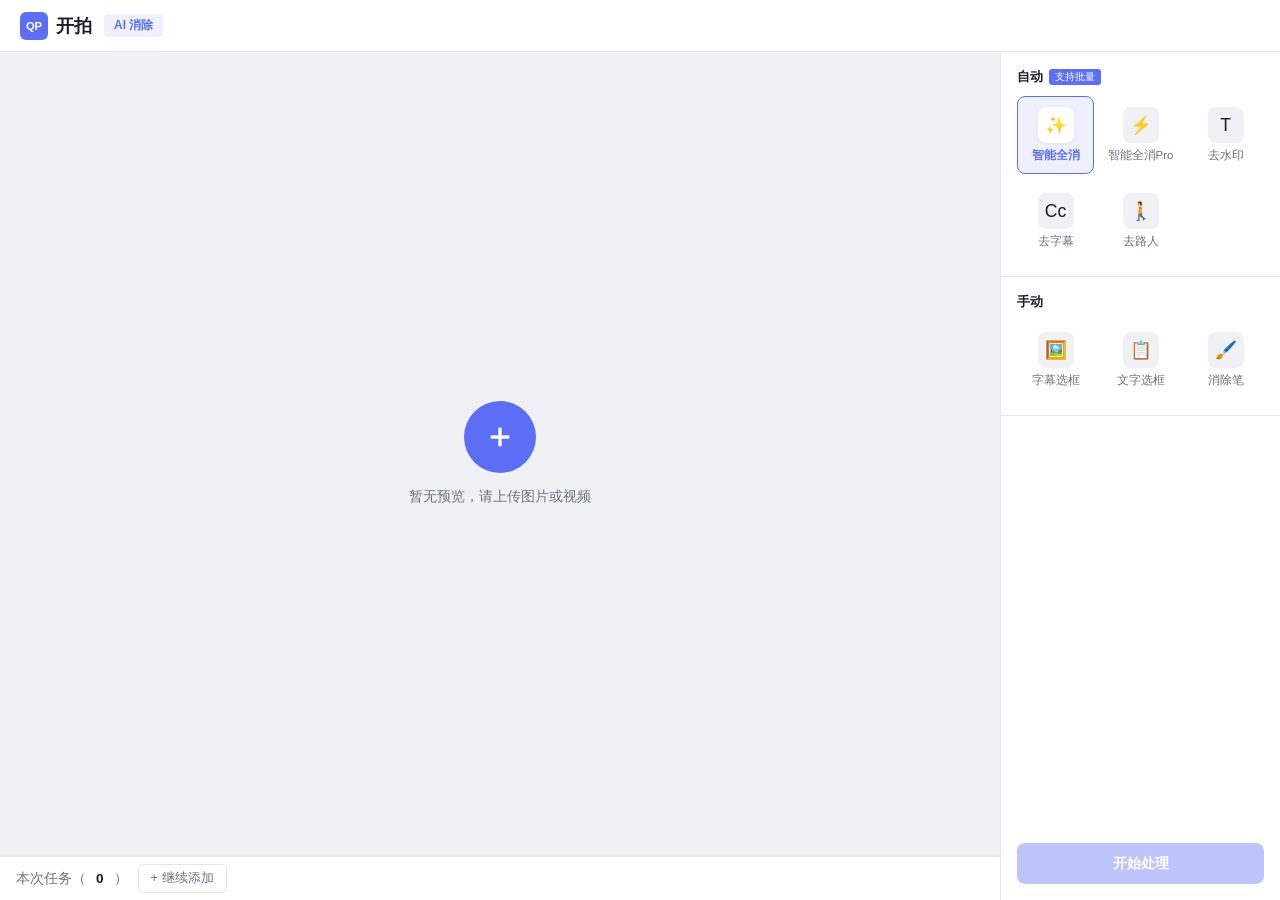
==== commit ca729a99: "feat: 我想要搭建一个去图片和视频水印和字幕的工… Co-authored-by: traeagent <traeagent@users.noreply.github.com>" ====
--- a/index.html
+++ b/index.html
@@ -517,10 +517,7 @@
     <span>开拍</span>
   </div>
   <span class="tag">AI 消除</span>
-  <div class="right">
-    <button class="btn-vip" style="display:none"> 立即开通</button>
-    <div class="avatar">👤</div>
-  </div>
+  <div class="right"></div>
 </div>
 
 <!-- Layout -->
@@ -545,7 +542,7 @@
 
     <!-- Task bar -->
     <div class="task-bar">
-      <span>本次任务（</span><span class="count" id="taskCount">0</span><span>/9）</span>
+      <span>本次任务（</span><span class="count" id="taskCount">0</span><span>）</span>
       <button class="btn-add" id="btnAdd">+ 继续添加</button>
       <div class="task-items" id="taskItems"></div>
     </div>
@@ -564,7 +561,6 @@
         <div class="mode-item" data-mode="smart-pro">
           <div class="icon-box">⚡</div>
           <span class="label">智能全消Pro</span>
-          <span class="svip-tag">SVIP</span>
         </div>
         <div class="mode-item" data-mode="watermark">
           <div class="icon-box">T</div>
@@ -637,7 +633,6 @@
     <!-- Actions -->
     <div class="action-section">
       <button class="btn-process" id="btnProcess" disabled>开始处理</button>
-      <div class="free-count">今日剩余免费次数：9</div>
     </div>
   </div>
 </div>
@@ -721,9 +716,7 @@
 });
 
 function addFiles(files) {
-  const maxTasks = 9 - state.files.length;
-  if (maxTasks <= 0) { showToast('最多添加 9 个任务'); return; }
-  const valid = files.slice(0, maxTasks);
+  const valid = files;
   valid.forEach(f => {
     if (f.type.startsWith('image/') || f.type.startsWith('video/')) {
       state.files.push({ file: f, type: f.type.startsWith('video/') ? 'video' : 'image', status: 'pending' });
